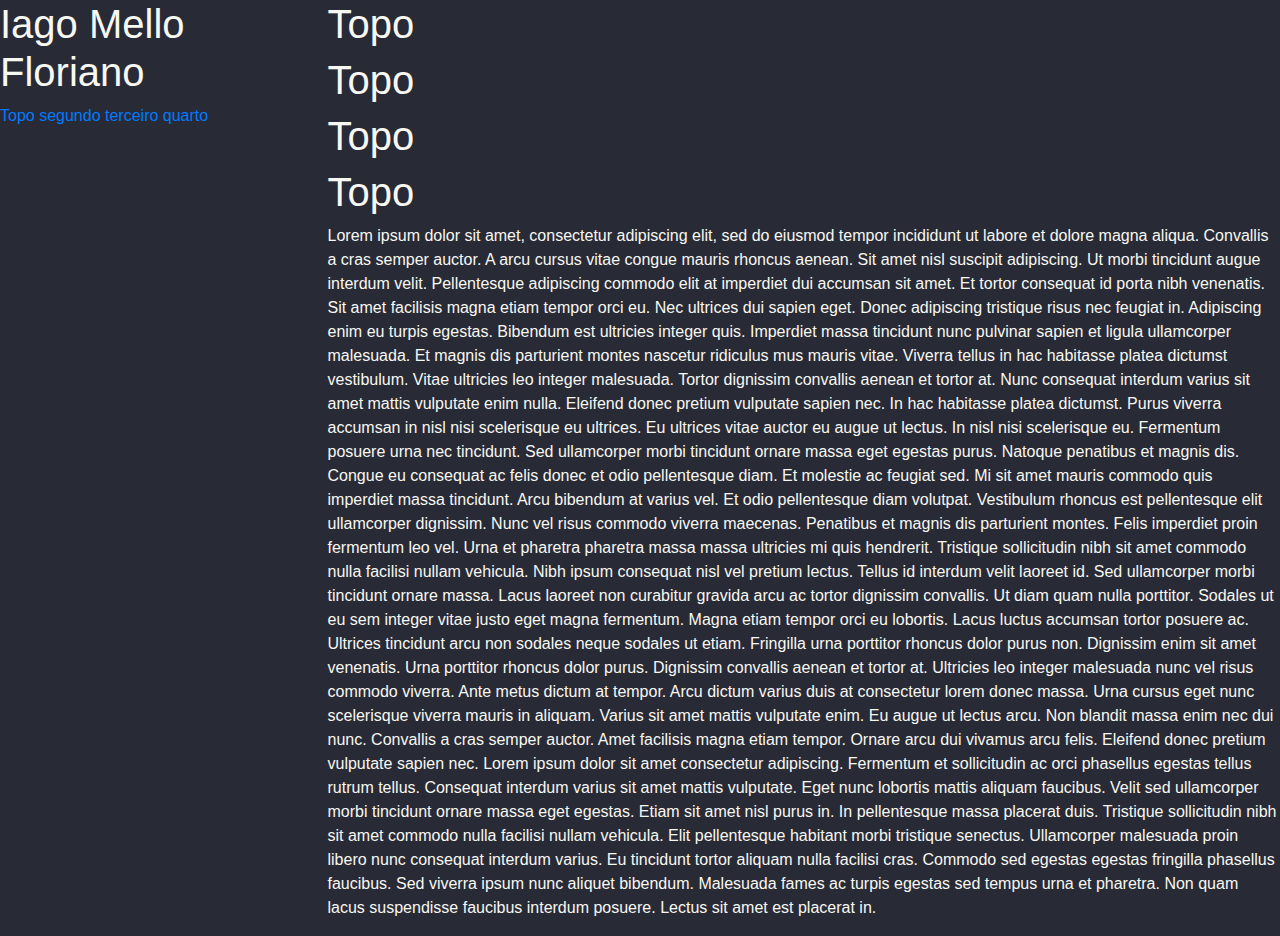
==== T1/index.html @ 941d4719 "Altera pasta" ====
<!DOCTYPE html>
<html>
  <head>
    <meta charset="utf-8">
    <link rel="stylesheet" href="https://maxcdn.bootstrapcdn.com/bootstrap/4.5.2/css/bootstrap.min.css">
    <link rel="stylesheet" href="./styles/style.css">
    <title>Minha página</title>
  </head>
  <body>
    <main class="row">
      <!--Coluna lateral-->
      <aside class="col-sm-3">
        <h1 class"text-center">Iago Mello Floriano</h1>
        <a href="#topo">Topo</a>
        <a href="#segundo">segundo</a>
        <a href="#terceiro">terceiro</a>
        <a href="#quarto">quarto</a>
      </aside>
      <!--Conteúdo principal-->
      <div class="col-sm-9">
        <h1 id="topo">Topo</h1>
        <h1 id="segundo">Topo</h1>
        <h1 id="terceiro">Topo</h1>
        <h1 id="quarto">Topo</h1>
        <p>Lorem ipsum dolor sit amet, consectetur adipiscing elit, sed do eiusmod tempor incididunt ut labore et dolore magna aliqua. Convallis a cras semper auctor. A arcu cursus vitae congue mauris rhoncus aenean. Sit amet nisl suscipit adipiscing. Ut morbi tincidunt augue interdum velit. Pellentesque adipiscing commodo elit at imperdiet dui accumsan sit amet. Et tortor consequat id porta nibh venenatis. Sit amet facilisis magna etiam tempor orci eu. Nec ultrices dui sapien eget. Donec adipiscing tristique risus nec feugiat in. Adipiscing enim eu turpis egestas. Bibendum est ultricies integer quis. Imperdiet massa tincidunt nunc pulvinar sapien et ligula ullamcorper malesuada. Et magnis dis parturient montes nascetur ridiculus mus mauris vitae. Viverra tellus in hac habitasse platea dictumst vestibulum. Vitae ultricies leo integer malesuada. Tortor dignissim convallis aenean et tortor at. Nunc consequat interdum varius sit amet mattis vulputate enim nulla. Eleifend donec pretium vulputate sapien nec. In hac habitasse platea dictumst. Purus viverra accumsan in nisl nisi scelerisque eu ultrices. Eu ultrices vitae auctor eu augue ut lectus. In nisl nisi scelerisque eu. Fermentum posuere urna nec tincidunt. Sed ullamcorper morbi tincidunt ornare massa eget egestas purus. Natoque penatibus et magnis dis. Congue eu consequat ac felis donec et odio pellentesque diam. Et molestie ac feugiat sed. Mi sit amet mauris commodo quis imperdiet massa tincidunt. Arcu bibendum at varius vel. Et odio pellentesque diam volutpat. Vestibulum rhoncus est pellentesque elit ullamcorper dignissim. Nunc vel risus commodo viverra maecenas. Penatibus et magnis dis parturient montes. Felis imperdiet proin fermentum leo vel. Urna et pharetra pharetra massa massa ultricies mi quis hendrerit. Tristique sollicitudin nibh sit amet commodo nulla facilisi nullam vehicula. Nibh ipsum consequat nisl vel pretium lectus. Tellus id interdum velit laoreet id. Sed ullamcorper morbi tincidunt ornare massa. Lacus laoreet non curabitur gravida arcu ac tortor dignissim convallis. Ut diam quam nulla porttitor. Sodales ut eu sem integer vitae justo eget magna fermentum. Magna etiam tempor orci eu lobortis. Lacus luctus accumsan tortor posuere ac. Ultrices tincidunt arcu non sodales neque sodales ut etiam. Fringilla urna porttitor rhoncus dolor purus non. Dignissim enim sit amet venenatis. Urna porttitor rhoncus dolor purus. Dignissim convallis aenean et tortor at. Ultricies leo integer malesuada nunc vel risus commodo viverra. Ante metus dictum at tempor. Arcu dictum varius duis at consectetur lorem donec massa. Urna cursus eget nunc scelerisque viverra mauris in aliquam. Varius sit amet mattis vulputate enim. Eu augue ut lectus arcu. Non blandit massa enim nec dui nunc. Convallis a cras semper auctor. Amet facilisis magna etiam tempor. Ornare arcu dui vivamus arcu felis. Eleifend donec pretium vulputate sapien nec. Lorem ipsum dolor sit amet consectetur adipiscing. Fermentum et sollicitudin ac orci phasellus egestas tellus rutrum tellus. Consequat interdum varius sit amet mattis vulputate. Eget nunc lobortis mattis aliquam faucibus. Velit sed ullamcorper morbi tincidunt ornare massa eget egestas. Etiam sit amet nisl purus in. In pellentesque massa placerat duis. Tristique sollicitudin nibh sit amet commodo nulla facilisi nullam vehicula. Elit pellentesque habitant morbi tristique senectus. Ullamcorper malesuada proin libero nunc consequat interdum varius. Eu tincidunt tortor aliquam nulla facilisi cras. Commodo sed egestas egestas fringilla phasellus faucibus. Sed viverra ipsum nunc aliquet bibendum. Malesuada fames ac turpis egestas sed tempus urna et pharetra. Non quam lacus suspendisse faucibus interdum posuere. Lectus sit amet est placerat in.</p>
      </div>
    </main>
  </body>
</html>
---- T1/styles/style.css ----
:root {
  --blue: #6272A4;
  --purple: #BD93F9;
  --pink: #FF79C6;
  --red: #FF5555;
  --orange: #FFB86C;
  --yellow: #F1FA8C;
  --green: #50FA7B;
  --cyan: #8BE9FD;
  --white: #F8F8F2;
  --gray: #44475A;
  --primary: #282A36;
  --secondary: #44475A;
  --success: #50FA7B;
  --info: #F1FA8C;
  --warning: #ffc107;
  --danger: #FF5555;
  --light: #F8F8F2;
  --dark: #282A36;
  --breakpoint-xs: 0;
  --breakpoint-sm: 576px;
  --breakpoint-md: 768px;
  --breakpoint-lg: 992px;
  --breakpoint-xl: 1200px;
  --font-family-sans-serif: -apple-system, BlinkMacSystemFont, "Segoe UI", Roboto, "Helvetica Neue", Arial, sans-serif, "Apple Color Emoji", "Segoe UI Emoji", "Segoe UI Symbol";
  --font-family-monospace: SFMono-Regular, Menlo, Monaco, Consolas, "Liberation Mono", "Courier New", monospace;
}

main {
  color: var(--light);
  background-color: var(--primary);
}
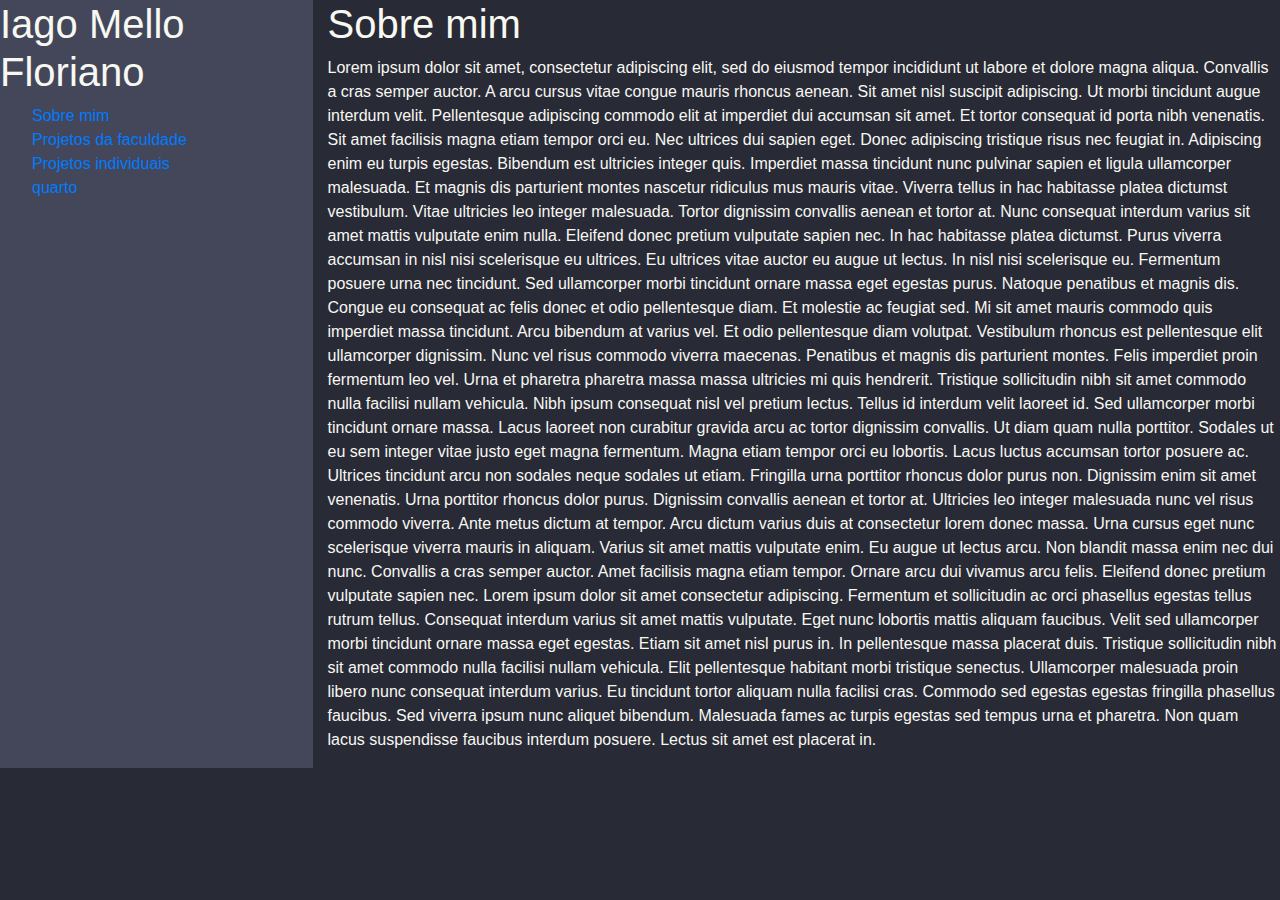
==== commit 7e9bea75: "Organiza melhor o código" ====
--- a/T1/index.html
+++ b/T1/index.html
@@ -7,21 +7,26 @@
     <title>Minha página</title>
   </head>
   <body>
-    <main class="row">
+    <main class="row flex-nowrap">
       <!--Coluna lateral-->
-      <aside class="col-sm-3">
+      <aside class="col-3">
         <h1 class"text-center">Iago Mello Floriano</h1>
-        <a href="#topo">Topo</a>
-        <a href="#segundo">segundo</a>
-        <a href="#terceiro">terceiro</a>
-        <a href="#quarto">quarto</a>
+        <nav class="row">
+          <a class="col-12 ident-1" href="#Sobre mim">Sobre mim</a>
+        </nav>
+        <nav class="row">
+          <a class="col-12 ident-1" href="./projUFPR.html">Projetos da faculdade</a>
+        </nav>
+        <nav class="row">
+          <a class="col-12 ident-1" href="./projIndi.html">Projetos individuais</a>
+        </nav>
+        <nav class="row">
+          <a class="col-12 ident-1" href="#quarto">quarto</a>
+        </nav>
       </aside>
       <!--Conteúdo principal-->
-      <div class="col-sm-9">
-        <h1 id="topo">Topo</h1>
-        <h1 id="segundo">Topo</h1>
-        <h1 id="terceiro">Topo</h1>
-        <h1 id="quarto">Topo</h1>
+      <div class="col-9">
+        <h1>Sobre mim</h1>
         <p>Lorem ipsum dolor sit amet, consectetur adipiscing elit, sed do eiusmod tempor incididunt ut labore et dolore magna aliqua. Convallis a cras semper auctor. A arcu cursus vitae congue mauris rhoncus aenean. Sit amet nisl suscipit adipiscing. Ut morbi tincidunt augue interdum velit. Pellentesque adipiscing commodo elit at imperdiet dui accumsan sit amet. Et tortor consequat id porta nibh venenatis. Sit amet facilisis magna etiam tempor orci eu. Nec ultrices dui sapien eget. Donec adipiscing tristique risus nec feugiat in. Adipiscing enim eu turpis egestas. Bibendum est ultricies integer quis. Imperdiet massa tincidunt nunc pulvinar sapien et ligula ullamcorper malesuada. Et magnis dis parturient montes nascetur ridiculus mus mauris vitae. Viverra tellus in hac habitasse platea dictumst vestibulum. Vitae ultricies leo integer malesuada. Tortor dignissim convallis aenean et tortor at. Nunc consequat interdum varius sit amet mattis vulputate enim nulla. Eleifend donec pretium vulputate sapien nec. In hac habitasse platea dictumst. Purus viverra accumsan in nisl nisi scelerisque eu ultrices. Eu ultrices vitae auctor eu augue ut lectus. In nisl nisi scelerisque eu. Fermentum posuere urna nec tincidunt. Sed ullamcorper morbi tincidunt ornare massa eget egestas purus. Natoque penatibus et magnis dis. Congue eu consequat ac felis donec et odio pellentesque diam. Et molestie ac feugiat sed. Mi sit amet mauris commodo quis imperdiet massa tincidunt. Arcu bibendum at varius vel. Et odio pellentesque diam volutpat. Vestibulum rhoncus est pellentesque elit ullamcorper dignissim. Nunc vel risus commodo viverra maecenas. Penatibus et magnis dis parturient montes. Felis imperdiet proin fermentum leo vel. Urna et pharetra pharetra massa massa ultricies mi quis hendrerit. Tristique sollicitudin nibh sit amet commodo nulla facilisi nullam vehicula. Nibh ipsum consequat nisl vel pretium lectus. Tellus id interdum velit laoreet id. Sed ullamcorper morbi tincidunt ornare massa. Lacus laoreet non curabitur gravida arcu ac tortor dignissim convallis. Ut diam quam nulla porttitor. Sodales ut eu sem integer vitae justo eget magna fermentum. Magna etiam tempor orci eu lobortis. Lacus luctus accumsan tortor posuere ac. Ultrices tincidunt arcu non sodales neque sodales ut etiam. Fringilla urna porttitor rhoncus dolor purus non. Dignissim enim sit amet venenatis. Urna porttitor rhoncus dolor purus. Dignissim convallis aenean et tortor at. Ultricies leo integer malesuada nunc vel risus commodo viverra. Ante metus dictum at tempor. Arcu dictum varius duis at consectetur lorem donec massa. Urna cursus eget nunc scelerisque viverra mauris in aliquam. Varius sit amet mattis vulputate enim. Eu augue ut lectus arcu. Non blandit massa enim nec dui nunc. Convallis a cras semper auctor. Amet facilisis magna etiam tempor. Ornare arcu dui vivamus arcu felis. Eleifend donec pretium vulputate sapien nec. Lorem ipsum dolor sit amet consectetur adipiscing. Fermentum et sollicitudin ac orci phasellus egestas tellus rutrum tellus. Consequat interdum varius sit amet mattis vulputate. Eget nunc lobortis mattis aliquam faucibus. Velit sed ullamcorper morbi tincidunt ornare massa eget egestas. Etiam sit amet nisl purus in. In pellentesque massa placerat duis. Tristique sollicitudin nibh sit amet commodo nulla facilisi nullam vehicula. Elit pellentesque habitant morbi tristique senectus. Ullamcorper malesuada proin libero nunc consequat interdum varius. Eu tincidunt tortor aliquam nulla facilisi cras. Commodo sed egestas egestas fringilla phasellus faucibus. Sed viverra ipsum nunc aliquet bibendum. Malesuada fames ac turpis egestas sed tempus urna et pharetra. Non quam lacus suspendisse faucibus interdum posuere. Lectus sit amet est placerat in.</p>
       </div>
     </main>
--- a/T1/styles/style.css
+++ b/T1/styles/style.css
@@ -26,7 +26,29 @@
   --font-family-monospace: SFMono-Regular, Menlo, Monaco, Consolas, "Liberation Mono", "Courier New", monospace;
 }
 
+body {
+  background-color: var(--primary);
+  height: 100%;
+}
+
 main {
   color: var(--light);
   background-color: var(--primary);
 }
+
+aside {
+  background-color: var(--secondary);
+  position: static;
+}
+
+.ident-1 {
+  margin-left: 2em;
+}
+
+.ident-2 {
+  margin-left: 4em;
+}
+
+.ident-3 {
+  margin-left: 6em;
+}
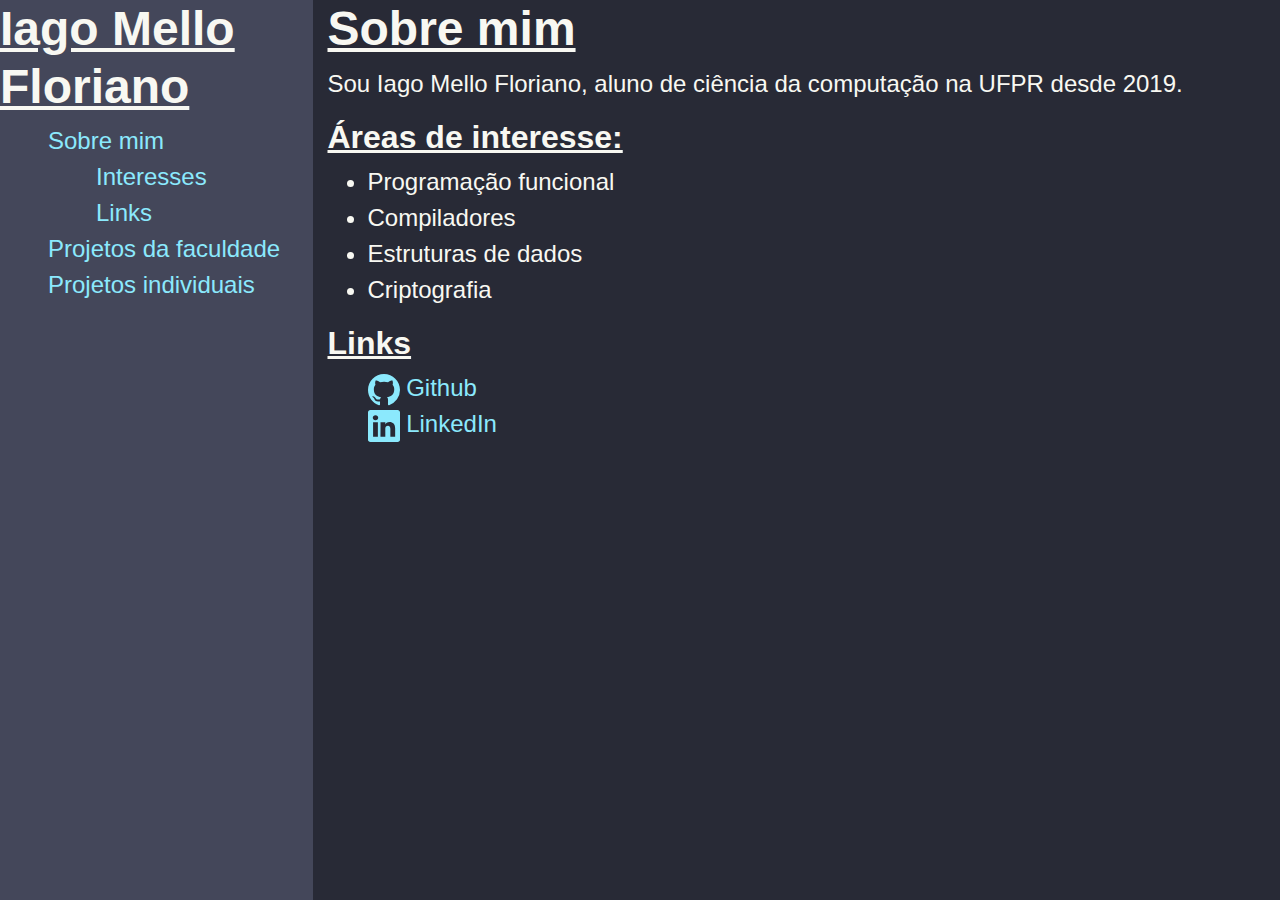
==== commit bd45f989: "Adiciona lista onde ficaram alguns links, links ainda dever ser adicionados" ====
--- a/T1/index.html
+++ b/T1/index.html
@@ -7,12 +7,14 @@
     <title>Minha página</title>
   </head>
   <body>
-    <main class="row flex-nowrap">
+    <main class="row flex-nowrap full-height">
       <!--Coluna lateral-->
-      <aside class="col-3">
+      <aside class="col-3 full-height">
         <h1 class"text-center">Iago Mello Floriano</h1>
         <nav class="row">
           <a class="col-12 ident-1" href="#Sobre mim">Sobre mim</a>
+          <a class="col-12 ident-2" href="#interesses">Interesses</a>
+          <a class="col-12 ident-2" href="#links">Links</a>
         </nav>
         <nav class="row">
           <a class="col-12 ident-1" href="./projUFPR.html">Projetos da faculdade</a>
@@ -20,14 +22,38 @@
         <nav class="row">
           <a class="col-12 ident-1" href="./projIndi.html">Projetos individuais</a>
         </nav>
-        <nav class="row">
-          <a class="col-12 ident-1" href="#quarto">quarto</a>
-        </nav>
       </aside>
       <!--Conteúdo principal-->
-      <div class="col-9">
+      <div class="col-9 full-height">
         <h1>Sobre mim</h1>
-        <p>Lorem ipsum dolor sit amet, consectetur adipiscing elit, sed do eiusmod tempor incididunt ut labore et dolore magna aliqua. Convallis a cras semper auctor. A arcu cursus vitae congue mauris rhoncus aenean. Sit amet nisl suscipit adipiscing. Ut morbi tincidunt augue interdum velit. Pellentesque adipiscing commodo elit at imperdiet dui accumsan sit amet. Et tortor consequat id porta nibh venenatis. Sit amet facilisis magna etiam tempor orci eu. Nec ultrices dui sapien eget. Donec adipiscing tristique risus nec feugiat in. Adipiscing enim eu turpis egestas. Bibendum est ultricies integer quis. Imperdiet massa tincidunt nunc pulvinar sapien et ligula ullamcorper malesuada. Et magnis dis parturient montes nascetur ridiculus mus mauris vitae. Viverra tellus in hac habitasse platea dictumst vestibulum. Vitae ultricies leo integer malesuada. Tortor dignissim convallis aenean et tortor at. Nunc consequat interdum varius sit amet mattis vulputate enim nulla. Eleifend donec pretium vulputate sapien nec. In hac habitasse platea dictumst. Purus viverra accumsan in nisl nisi scelerisque eu ultrices. Eu ultrices vitae auctor eu augue ut lectus. In nisl nisi scelerisque eu. Fermentum posuere urna nec tincidunt. Sed ullamcorper morbi tincidunt ornare massa eget egestas purus. Natoque penatibus et magnis dis. Congue eu consequat ac felis donec et odio pellentesque diam. Et molestie ac feugiat sed. Mi sit amet mauris commodo quis imperdiet massa tincidunt. Arcu bibendum at varius vel. Et odio pellentesque diam volutpat. Vestibulum rhoncus est pellentesque elit ullamcorper dignissim. Nunc vel risus commodo viverra maecenas. Penatibus et magnis dis parturient montes. Felis imperdiet proin fermentum leo vel. Urna et pharetra pharetra massa massa ultricies mi quis hendrerit. Tristique sollicitudin nibh sit amet commodo nulla facilisi nullam vehicula. Nibh ipsum consequat nisl vel pretium lectus. Tellus id interdum velit laoreet id. Sed ullamcorper morbi tincidunt ornare massa. Lacus laoreet non curabitur gravida arcu ac tortor dignissim convallis. Ut diam quam nulla porttitor. Sodales ut eu sem integer vitae justo eget magna fermentum. Magna etiam tempor orci eu lobortis. Lacus luctus accumsan tortor posuere ac. Ultrices tincidunt arcu non sodales neque sodales ut etiam. Fringilla urna porttitor rhoncus dolor purus non. Dignissim enim sit amet venenatis. Urna porttitor rhoncus dolor purus. Dignissim convallis aenean et tortor at. Ultricies leo integer malesuada nunc vel risus commodo viverra. Ante metus dictum at tempor. Arcu dictum varius duis at consectetur lorem donec massa. Urna cursus eget nunc scelerisque viverra mauris in aliquam. Varius sit amet mattis vulputate enim. Eu augue ut lectus arcu. Non blandit massa enim nec dui nunc. Convallis a cras semper auctor. Amet facilisis magna etiam tempor. Ornare arcu dui vivamus arcu felis. Eleifend donec pretium vulputate sapien nec. Lorem ipsum dolor sit amet consectetur adipiscing. Fermentum et sollicitudin ac orci phasellus egestas tellus rutrum tellus. Consequat interdum varius sit amet mattis vulputate. Eget nunc lobortis mattis aliquam faucibus. Velit sed ullamcorper morbi tincidunt ornare massa eget egestas. Etiam sit amet nisl purus in. In pellentesque massa placerat duis. Tristique sollicitudin nibh sit amet commodo nulla facilisi nullam vehicula. Elit pellentesque habitant morbi tristique senectus. Ullamcorper malesuada proin libero nunc consequat interdum varius. Eu tincidunt tortor aliquam nulla facilisi cras. Commodo sed egestas egestas fringilla phasellus faucibus. Sed viverra ipsum nunc aliquet bibendum. Malesuada fames ac turpis egestas sed tempus urna et pharetra. Non quam lacus suspendisse faucibus interdum posuere. Lectus sit amet est placerat in.</p>
+        <p>Sou Iago Mello Floriano, aluno de ciência da computação na UFPR desde 2019.</p>
+        <h5 id="interesses">Áreas de interesse:</h5>
+        <ul>
+          <li>Programação funcional</li>
+          <li>Compiladores</li>
+          <li>Estruturas de dados</li>
+          <li>Criptografia</li>
+        </ul>
+
+        <h5 id="links">Links</h5>
+        <ul class="link-list">
+          <li>
+            <a class="icons" href="https://github.com/IagoFloriano">
+              <svg xmlns="http://www.w3.org/2000/svg" width="32" height="32" fill="currentColor" class="bi bi-github" viewBox="0 0 16 16">
+                <path d="M8 0C3.58 0 0 3.58 0 8c0 3.54 2.29 6.53 5.47 7.59.4.07.55-.17.55-.38 0-.19-.01-.82-.01-1.49-2.01.37-2.53-.49-2.69-.94-.09-.23-.48-.94-.82-1.13-.28-.15-.68-.52-.01-.53.63-.01 1.08.58 1.23.82.72 1.21 1.87.87 2.33.66.07-.52.28-.87.51-1.07-1.78-.2-3.64-.89-3.64-3.95 0-.87.31-1.59.82-2.15-.08-.2-.36-1.02.08-2.12 0 0 .67-.21 2.2.82.64-.18 1.32-.27 2-.27s1.36.09 2 .27c1.53-1.04 2.2-.82 2.2-.82.44 1.1.16 1.92.08 2.12.51.56.82 1.27.82 2.15 0 3.07-1.87 3.75-3.65 3.95.29.25.54.73.54 1.48 0 1.07-.01 1.93-.01 2.2 0 .21.15.46.55.38A8.01 8.01 0 0 0 16 8c0-4.42-3.58-8-8-8"/>
+              </svg>
+              Github
+            </a>
+          </li>
+          <li>
+            <a class="icons" href="https://www.linkedin.com/in/iago-mello-floriano-b242a11b5/">
+              <svg xmlns="http://www.w3.org/2000/svg" width="32" height="32" fill="currentColor" class="bi bi-linkedin" viewBox="0 0 16 16">
+                <path d="M0 1.146C0 .513.526 0 1.175 0h13.65C15.474 0 16 .513 16 1.146v13.708c0 .633-.526 1.146-1.175 1.146H1.175C.526 16 0 15.487 0 14.854zm4.943 12.248V6.169H2.542v7.225zm-1.2-8.212c.837 0 1.358-.554 1.358-1.248-.015-.709-.52-1.248-1.342-1.248S2.4 3.226 2.4 3.934c0 .694.521 1.248 1.327 1.248zm4.908 8.212V9.359c0-.216.016-.432.08-.586.173-.431.568-.878 1.232-.878.869 0 1.216.662 1.216 1.634v3.865h2.401V9.25c0-2.22-1.184-3.252-2.764-3.252-1.274 0-1.845.7-2.165 1.193v.025h-.016l.016-.025V6.169h-2.4c.03.678 0 7.225 0 7.225z"/>
+              </svg>
+              LinkedIn
+            </a>
+          </li>
+        </ul>
       </div>
     </main>
   </body>
--- a/T1/styles/style.css
+++ b/T1/styles/style.css
@@ -28,17 +28,64 @@
 
 body {
   background-color: var(--primary);
-  height: 100%;
+  height: 100vh;
+  font-size: 24px;
 }
 
 main {
   color: var(--light);
   background-color: var(--primary);
+  height: 100%;
 }
 
 aside {
   background-color: var(--secondary);
   position: static;
+}
+
+a {
+  color: var(--light);
+}
+
+a:link, a:visited {
+  color: var(--cyan);
+}
+
+a:hover {
+  color: var(--purple);
+}
+
+a:active {
+  color: var(--blue);
+}
+
+h1 {
+  font-size: 48px;
+}
+
+h2 {
+  font-size: 44px;
+}
+
+h3 {
+  font-size: 40px;
+}
+
+h4 {
+  font-size: 36px;
+}
+
+h5 {
+  font-size: 32px;
+}
+
+h6 {
+  font-size: 28px;
+}
+
+h1, h2, h3, h4, h5, h6 {
+  font-weight: bold;
+  text-decoration: underline;
 }
 
 .ident-1 {
@@ -52,3 +99,11 @@
 .ident-3 {
   margin-left: 6em;
 }
+
+.link-list {
+  list-style-type: none;
+}
+
+.full-height {
+  max-height: 100%;
+}
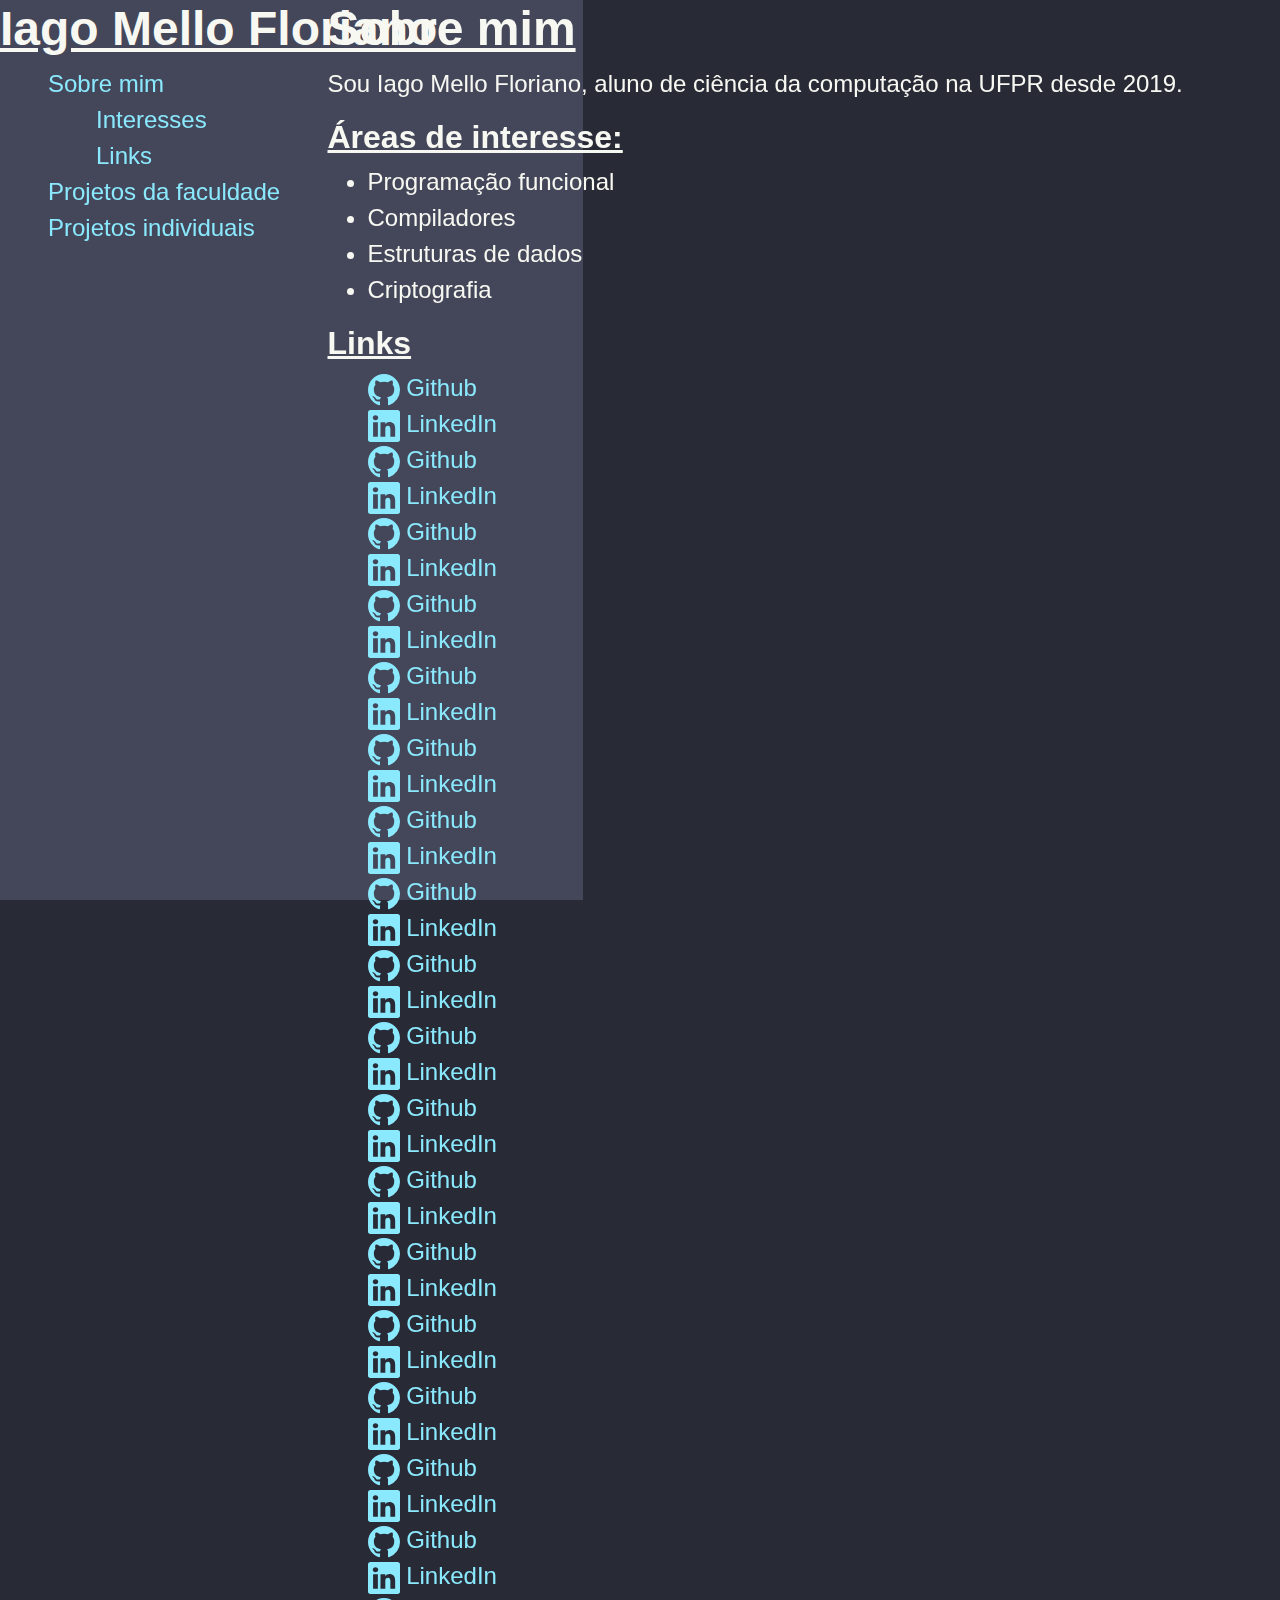
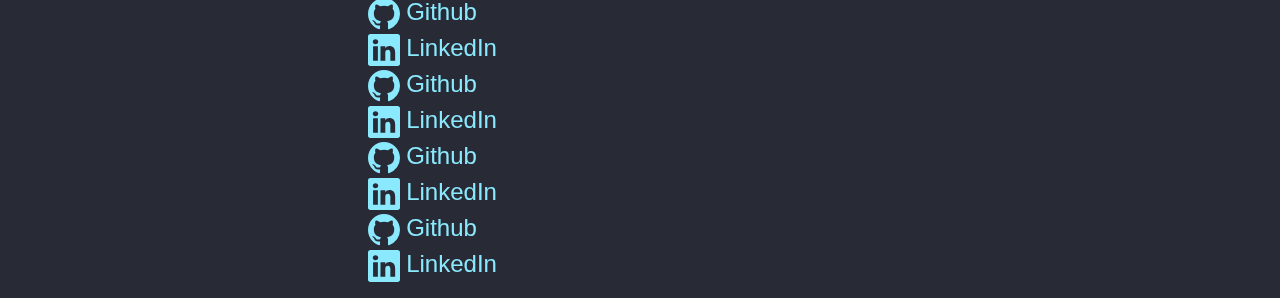
==== commit 7b2e3635: "Alguma coisa errada com a barra lateral, mas agora segue" ====
--- a/T1/index.html
+++ b/T1/index.html
@@ -7,24 +7,26 @@
     <title>Minha página</title>
   </head>
   <body>
-    <main class="row flex-nowrap full-height">
+    <main class="row flex-nowrap">
       <!--Coluna lateral-->
-      <aside class="col-3 full-height">
-        <h1 class"text-center">Iago Mello Floriano</h1>
-        <nav class="row">
-          <a class="col-12 ident-1" href="#Sobre mim">Sobre mim</a>
-          <a class="col-12 ident-2" href="#interesses">Interesses</a>
-          <a class="col-12 ident-2" href="#links">Links</a>
-        </nav>
-        <nav class="row">
-          <a class="col-12 ident-1" href="./projUFPR.html">Projetos da faculdade</a>
-        </nav>
-        <nav class="row">
-          <a class="col-12 ident-1" href="./projIndi.html">Projetos individuais</a>
-        </nav>
+      <aside class="col-3">
+        <aside class="navigation">
+          <h1 class"text-center">Iago Mello Floriano</h1>
+          <nav class="row">
+            <a class="col-12 ident-1" href="#Sobre mim">Sobre mim</a>
+            <a class="col-12 ident-2" href="#interesses">Interesses</a>
+            <a class="col-12 ident-2" href="#links">Links</a>
+          </nav>
+          <nav class="row">
+            <a class="col-12 ident-1" href="./projUFPR.html">Projetos da faculdade</a>
+          </nav>
+          <nav class="row">
+            <a class="col-12 ident-1" href="./projIndi.html">Projetos individuais</a>
+          </nav>
+        </aside>
       </aside>
       <!--Conteúdo principal-->
-      <div class="col-9 full-height">
+      <div class="col-9">
         <h1>Sobre mim</h1>
         <p>Sou Iago Mello Floriano, aluno de ciência da computação na UFPR desde 2019.</p>
         <h5 id="interesses">Áreas de interesse:</h5>
@@ -53,6 +55,326 @@
               LinkedIn
             </a>
           </li>
+          <li>
+            <a class="icons" href="https://github.com/IagoFloriano">
+              <svg xmlns="http://www.w3.org/2000/svg" width="32" height="32" fill="currentColor" class="bi bi-github" viewBox="0 0 16 16">
+                <path d="M8 0C3.58 0 0 3.58 0 8c0 3.54 2.29 6.53 5.47 7.59.4.07.55-.17.55-.38 0-.19-.01-.82-.01-1.49-2.01.37-2.53-.49-2.69-.94-.09-.23-.48-.94-.82-1.13-.28-.15-.68-.52-.01-.53.63-.01 1.08.58 1.23.82.72 1.21 1.87.87 2.33.66.07-.52.28-.87.51-1.07-1.78-.2-3.64-.89-3.64-3.95 0-.87.31-1.59.82-2.15-.08-.2-.36-1.02.08-2.12 0 0 .67-.21 2.2.82.64-.18 1.32-.27 2-.27s1.36.09 2 .27c1.53-1.04 2.2-.82 2.2-.82.44 1.1.16 1.92.08 2.12.51.56.82 1.27.82 2.15 0 3.07-1.87 3.75-3.65 3.95.29.25.54.73.54 1.48 0 1.07-.01 1.93-.01 2.2 0 .21.15.46.55.38A8.01 8.01 0 0 0 16 8c0-4.42-3.58-8-8-8"/>
+              </svg>
+              Github
+            </a>
+          </li>
+          <li>
+            <a class="icons" href="https://www.linkedin.com/in/iago-mello-floriano-b242a11b5/">
+              <svg xmlns="http://www.w3.org/2000/svg" width="32" height="32" fill="currentColor" class="bi bi-linkedin" viewBox="0 0 16 16">
+                <path d="M0 1.146C0 .513.526 0 1.175 0h13.65C15.474 0 16 .513 16 1.146v13.708c0 .633-.526 1.146-1.175 1.146H1.175C.526 16 0 15.487 0 14.854zm4.943 12.248V6.169H2.542v7.225zm-1.2-8.212c.837 0 1.358-.554 1.358-1.248-.015-.709-.52-1.248-1.342-1.248S2.4 3.226 2.4 3.934c0 .694.521 1.248 1.327 1.248zm4.908 8.212V9.359c0-.216.016-.432.08-.586.173-.431.568-.878 1.232-.878.869 0 1.216.662 1.216 1.634v3.865h2.401V9.25c0-2.22-1.184-3.252-2.764-3.252-1.274 0-1.845.7-2.165 1.193v.025h-.016l.016-.025V6.169h-2.4c.03.678 0 7.225 0 7.225z"/>
+              </svg>
+              LinkedIn
+            </a>
+          </li>
+          <li>
+            <a class="icons" href="https://github.com/IagoFloriano">
+              <svg xmlns="http://www.w3.org/2000/svg" width="32" height="32" fill="currentColor" class="bi bi-github" viewBox="0 0 16 16">
+                <path d="M8 0C3.58 0 0 3.58 0 8c0 3.54 2.29 6.53 5.47 7.59.4.07.55-.17.55-.38 0-.19-.01-.82-.01-1.49-2.01.37-2.53-.49-2.69-.94-.09-.23-.48-.94-.82-1.13-.28-.15-.68-.52-.01-.53.63-.01 1.08.58 1.23.82.72 1.21 1.87.87 2.33.66.07-.52.28-.87.51-1.07-1.78-.2-3.64-.89-3.64-3.95 0-.87.31-1.59.82-2.15-.08-.2-.36-1.02.08-2.12 0 0 .67-.21 2.2.82.64-.18 1.32-.27 2-.27s1.36.09 2 .27c1.53-1.04 2.2-.82 2.2-.82.44 1.1.16 1.92.08 2.12.51.56.82 1.27.82 2.15 0 3.07-1.87 3.75-3.65 3.95.29.25.54.73.54 1.48 0 1.07-.01 1.93-.01 2.2 0 .21.15.46.55.38A8.01 8.01 0 0 0 16 8c0-4.42-3.58-8-8-8"/>
+              </svg>
+              Github
+            </a>
+          </li>
+          <li>
+            <a class="icons" href="https://www.linkedin.com/in/iago-mello-floriano-b242a11b5/">
+              <svg xmlns="http://www.w3.org/2000/svg" width="32" height="32" fill="currentColor" class="bi bi-linkedin" viewBox="0 0 16 16">
+                <path d="M0 1.146C0 .513.526 0 1.175 0h13.65C15.474 0 16 .513 16 1.146v13.708c0 .633-.526 1.146-1.175 1.146H1.175C.526 16 0 15.487 0 14.854zm4.943 12.248V6.169H2.542v7.225zm-1.2-8.212c.837 0 1.358-.554 1.358-1.248-.015-.709-.52-1.248-1.342-1.248S2.4 3.226 2.4 3.934c0 .694.521 1.248 1.327 1.248zm4.908 8.212V9.359c0-.216.016-.432.08-.586.173-.431.568-.878 1.232-.878.869 0 1.216.662 1.216 1.634v3.865h2.401V9.25c0-2.22-1.184-3.252-2.764-3.252-1.274 0-1.845.7-2.165 1.193v.025h-.016l.016-.025V6.169h-2.4c.03.678 0 7.225 0 7.225z"/>
+              </svg>
+              LinkedIn
+            </a>
+          </li>
+          <li>
+            <a class="icons" href="https://github.com/IagoFloriano">
+              <svg xmlns="http://www.w3.org/2000/svg" width="32" height="32" fill="currentColor" class="bi bi-github" viewBox="0 0 16 16">
+                <path d="M8 0C3.58 0 0 3.58 0 8c0 3.54 2.29 6.53 5.47 7.59.4.07.55-.17.55-.38 0-.19-.01-.82-.01-1.49-2.01.37-2.53-.49-2.69-.94-.09-.23-.48-.94-.82-1.13-.28-.15-.68-.52-.01-.53.63-.01 1.08.58 1.23.82.72 1.21 1.87.87 2.33.66.07-.52.28-.87.51-1.07-1.78-.2-3.64-.89-3.64-3.95 0-.87.31-1.59.82-2.15-.08-.2-.36-1.02.08-2.12 0 0 .67-.21 2.2.82.64-.18 1.32-.27 2-.27s1.36.09 2 .27c1.53-1.04 2.2-.82 2.2-.82.44 1.1.16 1.92.08 2.12.51.56.82 1.27.82 2.15 0 3.07-1.87 3.75-3.65 3.95.29.25.54.73.54 1.48 0 1.07-.01 1.93-.01 2.2 0 .21.15.46.55.38A8.01 8.01 0 0 0 16 8c0-4.42-3.58-8-8-8"/>
+              </svg>
+              Github
+            </a>
+          </li>
+          <li>
+            <a class="icons" href="https://www.linkedin.com/in/iago-mello-floriano-b242a11b5/">
+              <svg xmlns="http://www.w3.org/2000/svg" width="32" height="32" fill="currentColor" class="bi bi-linkedin" viewBox="0 0 16 16">
+                <path d="M0 1.146C0 .513.526 0 1.175 0h13.65C15.474 0 16 .513 16 1.146v13.708c0 .633-.526 1.146-1.175 1.146H1.175C.526 16 0 15.487 0 14.854zm4.943 12.248V6.169H2.542v7.225zm-1.2-8.212c.837 0 1.358-.554 1.358-1.248-.015-.709-.52-1.248-1.342-1.248S2.4 3.226 2.4 3.934c0 .694.521 1.248 1.327 1.248zm4.908 8.212V9.359c0-.216.016-.432.08-.586.173-.431.568-.878 1.232-.878.869 0 1.216.662 1.216 1.634v3.865h2.401V9.25c0-2.22-1.184-3.252-2.764-3.252-1.274 0-1.845.7-2.165 1.193v.025h-.016l.016-.025V6.169h-2.4c.03.678 0 7.225 0 7.225z"/>
+              </svg>
+              LinkedIn
+            </a>
+          </li>
+          <li>
+            <a class="icons" href="https://github.com/IagoFloriano">
+              <svg xmlns="http://www.w3.org/2000/svg" width="32" height="32" fill="currentColor" class="bi bi-github" viewBox="0 0 16 16">
+                <path d="M8 0C3.58 0 0 3.58 0 8c0 3.54 2.29 6.53 5.47 7.59.4.07.55-.17.55-.38 0-.19-.01-.82-.01-1.49-2.01.37-2.53-.49-2.69-.94-.09-.23-.48-.94-.82-1.13-.28-.15-.68-.52-.01-.53.63-.01 1.08.58 1.23.82.72 1.21 1.87.87 2.33.66.07-.52.28-.87.51-1.07-1.78-.2-3.64-.89-3.64-3.95 0-.87.31-1.59.82-2.15-.08-.2-.36-1.02.08-2.12 0 0 .67-.21 2.2.82.64-.18 1.32-.27 2-.27s1.36.09 2 .27c1.53-1.04 2.2-.82 2.2-.82.44 1.1.16 1.92.08 2.12.51.56.82 1.27.82 2.15 0 3.07-1.87 3.75-3.65 3.95.29.25.54.73.54 1.48 0 1.07-.01 1.93-.01 2.2 0 .21.15.46.55.38A8.01 8.01 0 0 0 16 8c0-4.42-3.58-8-8-8"/>
+              </svg>
+              Github
+            </a>
+          </li>
+          <li>
+            <a class="icons" href="https://www.linkedin.com/in/iago-mello-floriano-b242a11b5/">
+              <svg xmlns="http://www.w3.org/2000/svg" width="32" height="32" fill="currentColor" class="bi bi-linkedin" viewBox="0 0 16 16">
+                <path d="M0 1.146C0 .513.526 0 1.175 0h13.65C15.474 0 16 .513 16 1.146v13.708c0 .633-.526 1.146-1.175 1.146H1.175C.526 16 0 15.487 0 14.854zm4.943 12.248V6.169H2.542v7.225zm-1.2-8.212c.837 0 1.358-.554 1.358-1.248-.015-.709-.52-1.248-1.342-1.248S2.4 3.226 2.4 3.934c0 .694.521 1.248 1.327 1.248zm4.908 8.212V9.359c0-.216.016-.432.08-.586.173-.431.568-.878 1.232-.878.869 0 1.216.662 1.216 1.634v3.865h2.401V9.25c0-2.22-1.184-3.252-2.764-3.252-1.274 0-1.845.7-2.165 1.193v.025h-.016l.016-.025V6.169h-2.4c.03.678 0 7.225 0 7.225z"/>
+              </svg>
+              LinkedIn
+            </a>
+          </li>
+          <li>
+            <a class="icons" href="https://github.com/IagoFloriano">
+              <svg xmlns="http://www.w3.org/2000/svg" width="32" height="32" fill="currentColor" class="bi bi-github" viewBox="0 0 16 16">
+                <path d="M8 0C3.58 0 0 3.58 0 8c0 3.54 2.29 6.53 5.47 7.59.4.07.55-.17.55-.38 0-.19-.01-.82-.01-1.49-2.01.37-2.53-.49-2.69-.94-.09-.23-.48-.94-.82-1.13-.28-.15-.68-.52-.01-.53.63-.01 1.08.58 1.23.82.72 1.21 1.87.87 2.33.66.07-.52.28-.87.51-1.07-1.78-.2-3.64-.89-3.64-3.95 0-.87.31-1.59.82-2.15-.08-.2-.36-1.02.08-2.12 0 0 .67-.21 2.2.82.64-.18 1.32-.27 2-.27s1.36.09 2 .27c1.53-1.04 2.2-.82 2.2-.82.44 1.1.16 1.92.08 2.12.51.56.82 1.27.82 2.15 0 3.07-1.87 3.75-3.65 3.95.29.25.54.73.54 1.48 0 1.07-.01 1.93-.01 2.2 0 .21.15.46.55.38A8.01 8.01 0 0 0 16 8c0-4.42-3.58-8-8-8"/>
+              </svg>
+              Github
+            </a>
+          </li>
+          <li>
+            <a class="icons" href="https://www.linkedin.com/in/iago-mello-floriano-b242a11b5/">
+              <svg xmlns="http://www.w3.org/2000/svg" width="32" height="32" fill="currentColor" class="bi bi-linkedin" viewBox="0 0 16 16">
+                <path d="M0 1.146C0 .513.526 0 1.175 0h13.65C15.474 0 16 .513 16 1.146v13.708c0 .633-.526 1.146-1.175 1.146H1.175C.526 16 0 15.487 0 14.854zm4.943 12.248V6.169H2.542v7.225zm-1.2-8.212c.837 0 1.358-.554 1.358-1.248-.015-.709-.52-1.248-1.342-1.248S2.4 3.226 2.4 3.934c0 .694.521 1.248 1.327 1.248zm4.908 8.212V9.359c0-.216.016-.432.08-.586.173-.431.568-.878 1.232-.878.869 0 1.216.662 1.216 1.634v3.865h2.401V9.25c0-2.22-1.184-3.252-2.764-3.252-1.274 0-1.845.7-2.165 1.193v.025h-.016l.016-.025V6.169h-2.4c.03.678 0 7.225 0 7.225z"/>
+              </svg>
+              LinkedIn
+            </a>
+          </li>
+          <li>
+            <a class="icons" href="https://github.com/IagoFloriano">
+              <svg xmlns="http://www.w3.org/2000/svg" width="32" height="32" fill="currentColor" class="bi bi-github" viewBox="0 0 16 16">
+                <path d="M8 0C3.58 0 0 3.58 0 8c0 3.54 2.29 6.53 5.47 7.59.4.07.55-.17.55-.38 0-.19-.01-.82-.01-1.49-2.01.37-2.53-.49-2.69-.94-.09-.23-.48-.94-.82-1.13-.28-.15-.68-.52-.01-.53.63-.01 1.08.58 1.23.82.72 1.21 1.87.87 2.33.66.07-.52.28-.87.51-1.07-1.78-.2-3.64-.89-3.64-3.95 0-.87.31-1.59.82-2.15-.08-.2-.36-1.02.08-2.12 0 0 .67-.21 2.2.82.64-.18 1.32-.27 2-.27s1.36.09 2 .27c1.53-1.04 2.2-.82 2.2-.82.44 1.1.16 1.92.08 2.12.51.56.82 1.27.82 2.15 0 3.07-1.87 3.75-3.65 3.95.29.25.54.73.54 1.48 0 1.07-.01 1.93-.01 2.2 0 .21.15.46.55.38A8.01 8.01 0 0 0 16 8c0-4.42-3.58-8-8-8"/>
+              </svg>
+              Github
+            </a>
+          </li>
+          <li>
+            <a class="icons" href="https://www.linkedin.com/in/iago-mello-floriano-b242a11b5/">
+              <svg xmlns="http://www.w3.org/2000/svg" width="32" height="32" fill="currentColor" class="bi bi-linkedin" viewBox="0 0 16 16">
+                <path d="M0 1.146C0 .513.526 0 1.175 0h13.65C15.474 0 16 .513 16 1.146v13.708c0 .633-.526 1.146-1.175 1.146H1.175C.526 16 0 15.487 0 14.854zm4.943 12.248V6.169H2.542v7.225zm-1.2-8.212c.837 0 1.358-.554 1.358-1.248-.015-.709-.52-1.248-1.342-1.248S2.4 3.226 2.4 3.934c0 .694.521 1.248 1.327 1.248zm4.908 8.212V9.359c0-.216.016-.432.08-.586.173-.431.568-.878 1.232-.878.869 0 1.216.662 1.216 1.634v3.865h2.401V9.25c0-2.22-1.184-3.252-2.764-3.252-1.274 0-1.845.7-2.165 1.193v.025h-.016l.016-.025V6.169h-2.4c.03.678 0 7.225 0 7.225z"/>
+              </svg>
+              LinkedIn
+            </a>
+          </li>
+          <li>
+            <a class="icons" href="https://github.com/IagoFloriano">
+              <svg xmlns="http://www.w3.org/2000/svg" width="32" height="32" fill="currentColor" class="bi bi-github" viewBox="0 0 16 16">
+                <path d="M8 0C3.58 0 0 3.58 0 8c0 3.54 2.29 6.53 5.47 7.59.4.07.55-.17.55-.38 0-.19-.01-.82-.01-1.49-2.01.37-2.53-.49-2.69-.94-.09-.23-.48-.94-.82-1.13-.28-.15-.68-.52-.01-.53.63-.01 1.08.58 1.23.82.72 1.21 1.87.87 2.33.66.07-.52.28-.87.51-1.07-1.78-.2-3.64-.89-3.64-3.95 0-.87.31-1.59.82-2.15-.08-.2-.36-1.02.08-2.12 0 0 .67-.21 2.2.82.64-.18 1.32-.27 2-.27s1.36.09 2 .27c1.53-1.04 2.2-.82 2.2-.82.44 1.1.16 1.92.08 2.12.51.56.82 1.27.82 2.15 0 3.07-1.87 3.75-3.65 3.95.29.25.54.73.54 1.48 0 1.07-.01 1.93-.01 2.2 0 .21.15.46.55.38A8.01 8.01 0 0 0 16 8c0-4.42-3.58-8-8-8"/>
+              </svg>
+              Github
+            </a>
+          </li>
+          <li>
+            <a class="icons" href="https://www.linkedin.com/in/iago-mello-floriano-b242a11b5/">
+              <svg xmlns="http://www.w3.org/2000/svg" width="32" height="32" fill="currentColor" class="bi bi-linkedin" viewBox="0 0 16 16">
+                <path d="M0 1.146C0 .513.526 0 1.175 0h13.65C15.474 0 16 .513 16 1.146v13.708c0 .633-.526 1.146-1.175 1.146H1.175C.526 16 0 15.487 0 14.854zm4.943 12.248V6.169H2.542v7.225zm-1.2-8.212c.837 0 1.358-.554 1.358-1.248-.015-.709-.52-1.248-1.342-1.248S2.4 3.226 2.4 3.934c0 .694.521 1.248 1.327 1.248zm4.908 8.212V9.359c0-.216.016-.432.08-.586.173-.431.568-.878 1.232-.878.869 0 1.216.662 1.216 1.634v3.865h2.401V9.25c0-2.22-1.184-3.252-2.764-3.252-1.274 0-1.845.7-2.165 1.193v.025h-.016l.016-.025V6.169h-2.4c.03.678 0 7.225 0 7.225z"/>
+              </svg>
+              LinkedIn
+            </a>
+          </li>
+          <li>
+            <a class="icons" href="https://github.com/IagoFloriano">
+              <svg xmlns="http://www.w3.org/2000/svg" width="32" height="32" fill="currentColor" class="bi bi-github" viewBox="0 0 16 16">
+                <path d="M8 0C3.58 0 0 3.58 0 8c0 3.54 2.29 6.53 5.47 7.59.4.07.55-.17.55-.38 0-.19-.01-.82-.01-1.49-2.01.37-2.53-.49-2.69-.94-.09-.23-.48-.94-.82-1.13-.28-.15-.68-.52-.01-.53.63-.01 1.08.58 1.23.82.72 1.21 1.87.87 2.33.66.07-.52.28-.87.51-1.07-1.78-.2-3.64-.89-3.64-3.95 0-.87.31-1.59.82-2.15-.08-.2-.36-1.02.08-2.12 0 0 .67-.21 2.2.82.64-.18 1.32-.27 2-.27s1.36.09 2 .27c1.53-1.04 2.2-.82 2.2-.82.44 1.1.16 1.92.08 2.12.51.56.82 1.27.82 2.15 0 3.07-1.87 3.75-3.65 3.95.29.25.54.73.54 1.48 0 1.07-.01 1.93-.01 2.2 0 .21.15.46.55.38A8.01 8.01 0 0 0 16 8c0-4.42-3.58-8-8-8"/>
+              </svg>
+              Github
+            </a>
+          </li>
+          <li>
+            <a class="icons" href="https://www.linkedin.com/in/iago-mello-floriano-b242a11b5/">
+              <svg xmlns="http://www.w3.org/2000/svg" width="32" height="32" fill="currentColor" class="bi bi-linkedin" viewBox="0 0 16 16">
+                <path d="M0 1.146C0 .513.526 0 1.175 0h13.65C15.474 0 16 .513 16 1.146v13.708c0 .633-.526 1.146-1.175 1.146H1.175C.526 16 0 15.487 0 14.854zm4.943 12.248V6.169H2.542v7.225zm-1.2-8.212c.837 0 1.358-.554 1.358-1.248-.015-.709-.52-1.248-1.342-1.248S2.4 3.226 2.4 3.934c0 .694.521 1.248 1.327 1.248zm4.908 8.212V9.359c0-.216.016-.432.08-.586.173-.431.568-.878 1.232-.878.869 0 1.216.662 1.216 1.634v3.865h2.401V9.25c0-2.22-1.184-3.252-2.764-3.252-1.274 0-1.845.7-2.165 1.193v.025h-.016l.016-.025V6.169h-2.4c.03.678 0 7.225 0 7.225z"/>
+              </svg>
+              LinkedIn
+            </a>
+          </li>
+          <li>
+            <a class="icons" href="https://github.com/IagoFloriano">
+              <svg xmlns="http://www.w3.org/2000/svg" width="32" height="32" fill="currentColor" class="bi bi-github" viewBox="0 0 16 16">
+                <path d="M8 0C3.58 0 0 3.58 0 8c0 3.54 2.29 6.53 5.47 7.59.4.07.55-.17.55-.38 0-.19-.01-.82-.01-1.49-2.01.37-2.53-.49-2.69-.94-.09-.23-.48-.94-.82-1.13-.28-.15-.68-.52-.01-.53.63-.01 1.08.58 1.23.82.72 1.21 1.87.87 2.33.66.07-.52.28-.87.51-1.07-1.78-.2-3.64-.89-3.64-3.95 0-.87.31-1.59.82-2.15-.08-.2-.36-1.02.08-2.12 0 0 .67-.21 2.2.82.64-.18 1.32-.27 2-.27s1.36.09 2 .27c1.53-1.04 2.2-.82 2.2-.82.44 1.1.16 1.92.08 2.12.51.56.82 1.27.82 2.15 0 3.07-1.87 3.75-3.65 3.95.29.25.54.73.54 1.48 0 1.07-.01 1.93-.01 2.2 0 .21.15.46.55.38A8.01 8.01 0 0 0 16 8c0-4.42-3.58-8-8-8"/>
+              </svg>
+              Github
+            </a>
+          </li>
+          <li>
+            <a class="icons" href="https://www.linkedin.com/in/iago-mello-floriano-b242a11b5/">
+              <svg xmlns="http://www.w3.org/2000/svg" width="32" height="32" fill="currentColor" class="bi bi-linkedin" viewBox="0 0 16 16">
+                <path d="M0 1.146C0 .513.526 0 1.175 0h13.65C15.474 0 16 .513 16 1.146v13.708c0 .633-.526 1.146-1.175 1.146H1.175C.526 16 0 15.487 0 14.854zm4.943 12.248V6.169H2.542v7.225zm-1.2-8.212c.837 0 1.358-.554 1.358-1.248-.015-.709-.52-1.248-1.342-1.248S2.4 3.226 2.4 3.934c0 .694.521 1.248 1.327 1.248zm4.908 8.212V9.359c0-.216.016-.432.08-.586.173-.431.568-.878 1.232-.878.869 0 1.216.662 1.216 1.634v3.865h2.401V9.25c0-2.22-1.184-3.252-2.764-3.252-1.274 0-1.845.7-2.165 1.193v.025h-.016l.016-.025V6.169h-2.4c.03.678 0 7.225 0 7.225z"/>
+              </svg>
+              LinkedIn
+            </a>
+          </li>
+          <li>
+            <a class="icons" href="https://github.com/IagoFloriano">
+              <svg xmlns="http://www.w3.org/2000/svg" width="32" height="32" fill="currentColor" class="bi bi-github" viewBox="0 0 16 16">
+                <path d="M8 0C3.58 0 0 3.58 0 8c0 3.54 2.29 6.53 5.47 7.59.4.07.55-.17.55-.38 0-.19-.01-.82-.01-1.49-2.01.37-2.53-.49-2.69-.94-.09-.23-.48-.94-.82-1.13-.28-.15-.68-.52-.01-.53.63-.01 1.08.58 1.23.82.72 1.21 1.87.87 2.33.66.07-.52.28-.87.51-1.07-1.78-.2-3.64-.89-3.64-3.95 0-.87.31-1.59.82-2.15-.08-.2-.36-1.02.08-2.12 0 0 .67-.21 2.2.82.64-.18 1.32-.27 2-.27s1.36.09 2 .27c1.53-1.04 2.2-.82 2.2-.82.44 1.1.16 1.92.08 2.12.51.56.82 1.27.82 2.15 0 3.07-1.87 3.75-3.65 3.95.29.25.54.73.54 1.48 0 1.07-.01 1.93-.01 2.2 0 .21.15.46.55.38A8.01 8.01 0 0 0 16 8c0-4.42-3.58-8-8-8"/>
+              </svg>
+              Github
+            </a>
+          </li>
+          <li>
+            <a class="icons" href="https://www.linkedin.com/in/iago-mello-floriano-b242a11b5/">
+              <svg xmlns="http://www.w3.org/2000/svg" width="32" height="32" fill="currentColor" class="bi bi-linkedin" viewBox="0 0 16 16">
+                <path d="M0 1.146C0 .513.526 0 1.175 0h13.65C15.474 0 16 .513 16 1.146v13.708c0 .633-.526 1.146-1.175 1.146H1.175C.526 16 0 15.487 0 14.854zm4.943 12.248V6.169H2.542v7.225zm-1.2-8.212c.837 0 1.358-.554 1.358-1.248-.015-.709-.52-1.248-1.342-1.248S2.4 3.226 2.4 3.934c0 .694.521 1.248 1.327 1.248zm4.908 8.212V9.359c0-.216.016-.432.08-.586.173-.431.568-.878 1.232-.878.869 0 1.216.662 1.216 1.634v3.865h2.401V9.25c0-2.22-1.184-3.252-2.764-3.252-1.274 0-1.845.7-2.165 1.193v.025h-.016l.016-.025V6.169h-2.4c.03.678 0 7.225 0 7.225z"/>
+              </svg>
+              LinkedIn
+            </a>
+          </li>
+          <li>
+            <a class="icons" href="https://github.com/IagoFloriano">
+              <svg xmlns="http://www.w3.org/2000/svg" width="32" height="32" fill="currentColor" class="bi bi-github" viewBox="0 0 16 16">
+                <path d="M8 0C3.58 0 0 3.58 0 8c0 3.54 2.29 6.53 5.47 7.59.4.07.55-.17.55-.38 0-.19-.01-.82-.01-1.49-2.01.37-2.53-.49-2.69-.94-.09-.23-.48-.94-.82-1.13-.28-.15-.68-.52-.01-.53.63-.01 1.08.58 1.23.82.72 1.21 1.87.87 2.33.66.07-.52.28-.87.51-1.07-1.78-.2-3.64-.89-3.64-3.95 0-.87.31-1.59.82-2.15-.08-.2-.36-1.02.08-2.12 0 0 .67-.21 2.2.82.64-.18 1.32-.27 2-.27s1.36.09 2 .27c1.53-1.04 2.2-.82 2.2-.82.44 1.1.16 1.92.08 2.12.51.56.82 1.27.82 2.15 0 3.07-1.87 3.75-3.65 3.95.29.25.54.73.54 1.48 0 1.07-.01 1.93-.01 2.2 0 .21.15.46.55.38A8.01 8.01 0 0 0 16 8c0-4.42-3.58-8-8-8"/>
+              </svg>
+              Github
+            </a>
+          </li>
+          <li>
+            <a class="icons" href="https://www.linkedin.com/in/iago-mello-floriano-b242a11b5/">
+              <svg xmlns="http://www.w3.org/2000/svg" width="32" height="32" fill="currentColor" class="bi bi-linkedin" viewBox="0 0 16 16">
+                <path d="M0 1.146C0 .513.526 0 1.175 0h13.65C15.474 0 16 .513 16 1.146v13.708c0 .633-.526 1.146-1.175 1.146H1.175C.526 16 0 15.487 0 14.854zm4.943 12.248V6.169H2.542v7.225zm-1.2-8.212c.837 0 1.358-.554 1.358-1.248-.015-.709-.52-1.248-1.342-1.248S2.4 3.226 2.4 3.934c0 .694.521 1.248 1.327 1.248zm4.908 8.212V9.359c0-.216.016-.432.08-.586.173-.431.568-.878 1.232-.878.869 0 1.216.662 1.216 1.634v3.865h2.401V9.25c0-2.22-1.184-3.252-2.764-3.252-1.274 0-1.845.7-2.165 1.193v.025h-.016l.016-.025V6.169h-2.4c.03.678 0 7.225 0 7.225z"/>
+              </svg>
+              LinkedIn
+            </a>
+          </li>
+          <li>
+            <a class="icons" href="https://github.com/IagoFloriano">
+              <svg xmlns="http://www.w3.org/2000/svg" width="32" height="32" fill="currentColor" class="bi bi-github" viewBox="0 0 16 16">
+                <path d="M8 0C3.58 0 0 3.58 0 8c0 3.54 2.29 6.53 5.47 7.59.4.07.55-.17.55-.38 0-.19-.01-.82-.01-1.49-2.01.37-2.53-.49-2.69-.94-.09-.23-.48-.94-.82-1.13-.28-.15-.68-.52-.01-.53.63-.01 1.08.58 1.23.82.72 1.21 1.87.87 2.33.66.07-.52.28-.87.51-1.07-1.78-.2-3.64-.89-3.64-3.95 0-.87.31-1.59.82-2.15-.08-.2-.36-1.02.08-2.12 0 0 .67-.21 2.2.82.64-.18 1.32-.27 2-.27s1.36.09 2 .27c1.53-1.04 2.2-.82 2.2-.82.44 1.1.16 1.92.08 2.12.51.56.82 1.27.82 2.15 0 3.07-1.87 3.75-3.65 3.95.29.25.54.73.54 1.48 0 1.07-.01 1.93-.01 2.2 0 .21.15.46.55.38A8.01 8.01 0 0 0 16 8c0-4.42-3.58-8-8-8"/>
+              </svg>
+              Github
+            </a>
+          </li>
+          <li>
+            <a class="icons" href="https://www.linkedin.com/in/iago-mello-floriano-b242a11b5/">
+              <svg xmlns="http://www.w3.org/2000/svg" width="32" height="32" fill="currentColor" class="bi bi-linkedin" viewBox="0 0 16 16">
+                <path d="M0 1.146C0 .513.526 0 1.175 0h13.65C15.474 0 16 .513 16 1.146v13.708c0 .633-.526 1.146-1.175 1.146H1.175C.526 16 0 15.487 0 14.854zm4.943 12.248V6.169H2.542v7.225zm-1.2-8.212c.837 0 1.358-.554 1.358-1.248-.015-.709-.52-1.248-1.342-1.248S2.4 3.226 2.4 3.934c0 .694.521 1.248 1.327 1.248zm4.908 8.212V9.359c0-.216.016-.432.08-.586.173-.431.568-.878 1.232-.878.869 0 1.216.662 1.216 1.634v3.865h2.401V9.25c0-2.22-1.184-3.252-2.764-3.252-1.274 0-1.845.7-2.165 1.193v.025h-.016l.016-.025V6.169h-2.4c.03.678 0 7.225 0 7.225z"/>
+              </svg>
+              LinkedIn
+            </a>
+          </li>
+          <li>
+            <a class="icons" href="https://github.com/IagoFloriano">
+              <svg xmlns="http://www.w3.org/2000/svg" width="32" height="32" fill="currentColor" class="bi bi-github" viewBox="0 0 16 16">
+                <path d="M8 0C3.58 0 0 3.58 0 8c0 3.54 2.29 6.53 5.47 7.59.4.07.55-.17.55-.38 0-.19-.01-.82-.01-1.49-2.01.37-2.53-.49-2.69-.94-.09-.23-.48-.94-.82-1.13-.28-.15-.68-.52-.01-.53.63-.01 1.08.58 1.23.82.72 1.21 1.87.87 2.33.66.07-.52.28-.87.51-1.07-1.78-.2-3.64-.89-3.64-3.95 0-.87.31-1.59.82-2.15-.08-.2-.36-1.02.08-2.12 0 0 .67-.21 2.2.82.64-.18 1.32-.27 2-.27s1.36.09 2 .27c1.53-1.04 2.2-.82 2.2-.82.44 1.1.16 1.92.08 2.12.51.56.82 1.27.82 2.15 0 3.07-1.87 3.75-3.65 3.95.29.25.54.73.54 1.48 0 1.07-.01 1.93-.01 2.2 0 .21.15.46.55.38A8.01 8.01 0 0 0 16 8c0-4.42-3.58-8-8-8"/>
+              </svg>
+              Github
+            </a>
+          </li>
+          <li>
+            <a class="icons" href="https://www.linkedin.com/in/iago-mello-floriano-b242a11b5/">
+              <svg xmlns="http://www.w3.org/2000/svg" width="32" height="32" fill="currentColor" class="bi bi-linkedin" viewBox="0 0 16 16">
+                <path d="M0 1.146C0 .513.526 0 1.175 0h13.65C15.474 0 16 .513 16 1.146v13.708c0 .633-.526 1.146-1.175 1.146H1.175C.526 16 0 15.487 0 14.854zm4.943 12.248V6.169H2.542v7.225zm-1.2-8.212c.837 0 1.358-.554 1.358-1.248-.015-.709-.52-1.248-1.342-1.248S2.4 3.226 2.4 3.934c0 .694.521 1.248 1.327 1.248zm4.908 8.212V9.359c0-.216.016-.432.08-.586.173-.431.568-.878 1.232-.878.869 0 1.216.662 1.216 1.634v3.865h2.401V9.25c0-2.22-1.184-3.252-2.764-3.252-1.274 0-1.845.7-2.165 1.193v.025h-.016l.016-.025V6.169h-2.4c.03.678 0 7.225 0 7.225z"/>
+              </svg>
+              LinkedIn
+            </a>
+          </li>
+          <li>
+            <a class="icons" href="https://github.com/IagoFloriano">
+              <svg xmlns="http://www.w3.org/2000/svg" width="32" height="32" fill="currentColor" class="bi bi-github" viewBox="0 0 16 16">
+                <path d="M8 0C3.58 0 0 3.58 0 8c0 3.54 2.29 6.53 5.47 7.59.4.07.55-.17.55-.38 0-.19-.01-.82-.01-1.49-2.01.37-2.53-.49-2.69-.94-.09-.23-.48-.94-.82-1.13-.28-.15-.68-.52-.01-.53.63-.01 1.08.58 1.23.82.72 1.21 1.87.87 2.33.66.07-.52.28-.87.51-1.07-1.78-.2-3.64-.89-3.64-3.95 0-.87.31-1.59.82-2.15-.08-.2-.36-1.02.08-2.12 0 0 .67-.21 2.2.82.64-.18 1.32-.27 2-.27s1.36.09 2 .27c1.53-1.04 2.2-.82 2.2-.82.44 1.1.16 1.92.08 2.12.51.56.82 1.27.82 2.15 0 3.07-1.87 3.75-3.65 3.95.29.25.54.73.54 1.48 0 1.07-.01 1.93-.01 2.2 0 .21.15.46.55.38A8.01 8.01 0 0 0 16 8c0-4.42-3.58-8-8-8"/>
+              </svg>
+              Github
+            </a>
+          </li>
+          <li>
+            <a class="icons" href="https://www.linkedin.com/in/iago-mello-floriano-b242a11b5/">
+              <svg xmlns="http://www.w3.org/2000/svg" width="32" height="32" fill="currentColor" class="bi bi-linkedin" viewBox="0 0 16 16">
+                <path d="M0 1.146C0 .513.526 0 1.175 0h13.65C15.474 0 16 .513 16 1.146v13.708c0 .633-.526 1.146-1.175 1.146H1.175C.526 16 0 15.487 0 14.854zm4.943 12.248V6.169H2.542v7.225zm-1.2-8.212c.837 0 1.358-.554 1.358-1.248-.015-.709-.52-1.248-1.342-1.248S2.4 3.226 2.4 3.934c0 .694.521 1.248 1.327 1.248zm4.908 8.212V9.359c0-.216.016-.432.08-.586.173-.431.568-.878 1.232-.878.869 0 1.216.662 1.216 1.634v3.865h2.401V9.25c0-2.22-1.184-3.252-2.764-3.252-1.274 0-1.845.7-2.165 1.193v.025h-.016l.016-.025V6.169h-2.4c.03.678 0 7.225 0 7.225z"/>
+              </svg>
+              LinkedIn
+            </a>
+          </li>
+          <li>
+            <a class="icons" href="https://github.com/IagoFloriano">
+              <svg xmlns="http://www.w3.org/2000/svg" width="32" height="32" fill="currentColor" class="bi bi-github" viewBox="0 0 16 16">
+                <path d="M8 0C3.58 0 0 3.58 0 8c0 3.54 2.29 6.53 5.47 7.59.4.07.55-.17.55-.38 0-.19-.01-.82-.01-1.49-2.01.37-2.53-.49-2.69-.94-.09-.23-.48-.94-.82-1.13-.28-.15-.68-.52-.01-.53.63-.01 1.08.58 1.23.82.72 1.21 1.87.87 2.33.66.07-.52.28-.87.51-1.07-1.78-.2-3.64-.89-3.64-3.95 0-.87.31-1.59.82-2.15-.08-.2-.36-1.02.08-2.12 0 0 .67-.21 2.2.82.64-.18 1.32-.27 2-.27s1.36.09 2 .27c1.53-1.04 2.2-.82 2.2-.82.44 1.1.16 1.92.08 2.12.51.56.82 1.27.82 2.15 0 3.07-1.87 3.75-3.65 3.95.29.25.54.73.54 1.48 0 1.07-.01 1.93-.01 2.2 0 .21.15.46.55.38A8.01 8.01 0 0 0 16 8c0-4.42-3.58-8-8-8"/>
+              </svg>
+              Github
+            </a>
+          </li>
+          <li>
+            <a class="icons" href="https://www.linkedin.com/in/iago-mello-floriano-b242a11b5/">
+              <svg xmlns="http://www.w3.org/2000/svg" width="32" height="32" fill="currentColor" class="bi bi-linkedin" viewBox="0 0 16 16">
+                <path d="M0 1.146C0 .513.526 0 1.175 0h13.65C15.474 0 16 .513 16 1.146v13.708c0 .633-.526 1.146-1.175 1.146H1.175C.526 16 0 15.487 0 14.854zm4.943 12.248V6.169H2.542v7.225zm-1.2-8.212c.837 0 1.358-.554 1.358-1.248-.015-.709-.52-1.248-1.342-1.248S2.4 3.226 2.4 3.934c0 .694.521 1.248 1.327 1.248zm4.908 8.212V9.359c0-.216.016-.432.08-.586.173-.431.568-.878 1.232-.878.869 0 1.216.662 1.216 1.634v3.865h2.401V9.25c0-2.22-1.184-3.252-2.764-3.252-1.274 0-1.845.7-2.165 1.193v.025h-.016l.016-.025V6.169h-2.4c.03.678 0 7.225 0 7.225z"/>
+              </svg>
+              LinkedIn
+            </a>
+          </li>
+          <li>
+            <a class="icons" href="https://github.com/IagoFloriano">
+              <svg xmlns="http://www.w3.org/2000/svg" width="32" height="32" fill="currentColor" class="bi bi-github" viewBox="0 0 16 16">
+                <path d="M8 0C3.58 0 0 3.58 0 8c0 3.54 2.29 6.53 5.47 7.59.4.07.55-.17.55-.38 0-.19-.01-.82-.01-1.49-2.01.37-2.53-.49-2.69-.94-.09-.23-.48-.94-.82-1.13-.28-.15-.68-.52-.01-.53.63-.01 1.08.58 1.23.82.72 1.21 1.87.87 2.33.66.07-.52.28-.87.51-1.07-1.78-.2-3.64-.89-3.64-3.95 0-.87.31-1.59.82-2.15-.08-.2-.36-1.02.08-2.12 0 0 .67-.21 2.2.82.64-.18 1.32-.27 2-.27s1.36.09 2 .27c1.53-1.04 2.2-.82 2.2-.82.44 1.1.16 1.92.08 2.12.51.56.82 1.27.82 2.15 0 3.07-1.87 3.75-3.65 3.95.29.25.54.73.54 1.48 0 1.07-.01 1.93-.01 2.2 0 .21.15.46.55.38A8.01 8.01 0 0 0 16 8c0-4.42-3.58-8-8-8"/>
+              </svg>
+              Github
+            </a>
+          </li>
+          <li>
+            <a class="icons" href="https://www.linkedin.com/in/iago-mello-floriano-b242a11b5/">
+              <svg xmlns="http://www.w3.org/2000/svg" width="32" height="32" fill="currentColor" class="bi bi-linkedin" viewBox="0 0 16 16">
+                <path d="M0 1.146C0 .513.526 0 1.175 0h13.65C15.474 0 16 .513 16 1.146v13.708c0 .633-.526 1.146-1.175 1.146H1.175C.526 16 0 15.487 0 14.854zm4.943 12.248V6.169H2.542v7.225zm-1.2-8.212c.837 0 1.358-.554 1.358-1.248-.015-.709-.52-1.248-1.342-1.248S2.4 3.226 2.4 3.934c0 .694.521 1.248 1.327 1.248zm4.908 8.212V9.359c0-.216.016-.432.08-.586.173-.431.568-.878 1.232-.878.869 0 1.216.662 1.216 1.634v3.865h2.401V9.25c0-2.22-1.184-3.252-2.764-3.252-1.274 0-1.845.7-2.165 1.193v.025h-.016l.016-.025V6.169h-2.4c.03.678 0 7.225 0 7.225z"/>
+              </svg>
+              LinkedIn
+            </a>
+          </li>
+          <li>
+            <a class="icons" href="https://github.com/IagoFloriano">
+              <svg xmlns="http://www.w3.org/2000/svg" width="32" height="32" fill="currentColor" class="bi bi-github" viewBox="0 0 16 16">
+                <path d="M8 0C3.58 0 0 3.58 0 8c0 3.54 2.29 6.53 5.47 7.59.4.07.55-.17.55-.38 0-.19-.01-.82-.01-1.49-2.01.37-2.53-.49-2.69-.94-.09-.23-.48-.94-.82-1.13-.28-.15-.68-.52-.01-.53.63-.01 1.08.58 1.23.82.72 1.21 1.87.87 2.33.66.07-.52.28-.87.51-1.07-1.78-.2-3.64-.89-3.64-3.95 0-.87.31-1.59.82-2.15-.08-.2-.36-1.02.08-2.12 0 0 .67-.21 2.2.82.64-.18 1.32-.27 2-.27s1.36.09 2 .27c1.53-1.04 2.2-.82 2.2-.82.44 1.1.16 1.92.08 2.12.51.56.82 1.27.82 2.15 0 3.07-1.87 3.75-3.65 3.95.29.25.54.73.54 1.48 0 1.07-.01 1.93-.01 2.2 0 .21.15.46.55.38A8.01 8.01 0 0 0 16 8c0-4.42-3.58-8-8-8"/>
+              </svg>
+              Github
+            </a>
+          </li>
+          <li>
+            <a class="icons" href="https://www.linkedin.com/in/iago-mello-floriano-b242a11b5/">
+              <svg xmlns="http://www.w3.org/2000/svg" width="32" height="32" fill="currentColor" class="bi bi-linkedin" viewBox="0 0 16 16">
+                <path d="M0 1.146C0 .513.526 0 1.175 0h13.65C15.474 0 16 .513 16 1.146v13.708c0 .633-.526 1.146-1.175 1.146H1.175C.526 16 0 15.487 0 14.854zm4.943 12.248V6.169H2.542v7.225zm-1.2-8.212c.837 0 1.358-.554 1.358-1.248-.015-.709-.52-1.248-1.342-1.248S2.4 3.226 2.4 3.934c0 .694.521 1.248 1.327 1.248zm4.908 8.212V9.359c0-.216.016-.432.08-.586.173-.431.568-.878 1.232-.878.869 0 1.216.662 1.216 1.634v3.865h2.401V9.25c0-2.22-1.184-3.252-2.764-3.252-1.274 0-1.845.7-2.165 1.193v.025h-.016l.016-.025V6.169h-2.4c.03.678 0 7.225 0 7.225z"/>
+              </svg>
+              LinkedIn
+            </a>
+          </li>
+          <li>
+            <a class="icons" href="https://github.com/IagoFloriano">
+              <svg xmlns="http://www.w3.org/2000/svg" width="32" height="32" fill="currentColor" class="bi bi-github" viewBox="0 0 16 16">
+                <path d="M8 0C3.58 0 0 3.58 0 8c0 3.54 2.29 6.53 5.47 7.59.4.07.55-.17.55-.38 0-.19-.01-.82-.01-1.49-2.01.37-2.53-.49-2.69-.94-.09-.23-.48-.94-.82-1.13-.28-.15-.68-.52-.01-.53.63-.01 1.08.58 1.23.82.72 1.21 1.87.87 2.33.66.07-.52.28-.87.51-1.07-1.78-.2-3.64-.89-3.64-3.95 0-.87.31-1.59.82-2.15-.08-.2-.36-1.02.08-2.12 0 0 .67-.21 2.2.82.64-.18 1.32-.27 2-.27s1.36.09 2 .27c1.53-1.04 2.2-.82 2.2-.82.44 1.1.16 1.92.08 2.12.51.56.82 1.27.82 2.15 0 3.07-1.87 3.75-3.65 3.95.29.25.54.73.54 1.48 0 1.07-.01 1.93-.01 2.2 0 .21.15.46.55.38A8.01 8.01 0 0 0 16 8c0-4.42-3.58-8-8-8"/>
+              </svg>
+              Github
+            </a>
+          </li>
+          <li>
+            <a class="icons" href="https://www.linkedin.com/in/iago-mello-floriano-b242a11b5/">
+              <svg xmlns="http://www.w3.org/2000/svg" width="32" height="32" fill="currentColor" class="bi bi-linkedin" viewBox="0 0 16 16">
+                <path d="M0 1.146C0 .513.526 0 1.175 0h13.65C15.474 0 16 .513 16 1.146v13.708c0 .633-.526 1.146-1.175 1.146H1.175C.526 16 0 15.487 0 14.854zm4.943 12.248V6.169H2.542v7.225zm-1.2-8.212c.837 0 1.358-.554 1.358-1.248-.015-.709-.52-1.248-1.342-1.248S2.4 3.226 2.4 3.934c0 .694.521 1.248 1.327 1.248zm4.908 8.212V9.359c0-.216.016-.432.08-.586.173-.431.568-.878 1.232-.878.869 0 1.216.662 1.216 1.634v3.865h2.401V9.25c0-2.22-1.184-3.252-2.764-3.252-1.274 0-1.845.7-2.165 1.193v.025h-.016l.016-.025V6.169h-2.4c.03.678 0 7.225 0 7.225z"/>
+              </svg>
+              LinkedIn
+            </a>
+          </li>
+          <li>
+            <a class="icons" href="https://github.com/IagoFloriano">
+              <svg xmlns="http://www.w3.org/2000/svg" width="32" height="32" fill="currentColor" class="bi bi-github" viewBox="0 0 16 16">
+                <path d="M8 0C3.58 0 0 3.58 0 8c0 3.54 2.29 6.53 5.47 7.59.4.07.55-.17.55-.38 0-.19-.01-.82-.01-1.49-2.01.37-2.53-.49-2.69-.94-.09-.23-.48-.94-.82-1.13-.28-.15-.68-.52-.01-.53.63-.01 1.08.58 1.23.82.72 1.21 1.87.87 2.33.66.07-.52.28-.87.51-1.07-1.78-.2-3.64-.89-3.64-3.95 0-.87.31-1.59.82-2.15-.08-.2-.36-1.02.08-2.12 0 0 .67-.21 2.2.82.64-.18 1.32-.27 2-.27s1.36.09 2 .27c1.53-1.04 2.2-.82 2.2-.82.44 1.1.16 1.92.08 2.12.51.56.82 1.27.82 2.15 0 3.07-1.87 3.75-3.65 3.95.29.25.54.73.54 1.48 0 1.07-.01 1.93-.01 2.2 0 .21.15.46.55.38A8.01 8.01 0 0 0 16 8c0-4.42-3.58-8-8-8"/>
+              </svg>
+              Github
+            </a>
+          </li>
+          <li>
+            <a class="icons" href="https://www.linkedin.com/in/iago-mello-floriano-b242a11b5/">
+              <svg xmlns="http://www.w3.org/2000/svg" width="32" height="32" fill="currentColor" class="bi bi-linkedin" viewBox="0 0 16 16">
+                <path d="M0 1.146C0 .513.526 0 1.175 0h13.65C15.474 0 16 .513 16 1.146v13.708c0 .633-.526 1.146-1.175 1.146H1.175C.526 16 0 15.487 0 14.854zm4.943 12.248V6.169H2.542v7.225zm-1.2-8.212c.837 0 1.358-.554 1.358-1.248-.015-.709-.52-1.248-1.342-1.248S2.4 3.226 2.4 3.934c0 .694.521 1.248 1.327 1.248zm4.908 8.212V9.359c0-.216.016-.432.08-.586.173-.431.568-.878 1.232-.878.869 0 1.216.662 1.216 1.634v3.865h2.401V9.25c0-2.22-1.184-3.252-2.764-3.252-1.274 0-1.845.7-2.165 1.193v.025h-.016l.016-.025V6.169h-2.4c.03.678 0 7.225 0 7.225z"/>
+              </svg>
+              LinkedIn
+            </a>
+          </li>
+          <li>
+            <a class="icons" href="https://github.com/IagoFloriano">
+              <svg xmlns="http://www.w3.org/2000/svg" width="32" height="32" fill="currentColor" class="bi bi-github" viewBox="0 0 16 16">
+                <path d="M8 0C3.58 0 0 3.58 0 8c0 3.54 2.29 6.53 5.47 7.59.4.07.55-.17.55-.38 0-.19-.01-.82-.01-1.49-2.01.37-2.53-.49-2.69-.94-.09-.23-.48-.94-.82-1.13-.28-.15-.68-.52-.01-.53.63-.01 1.08.58 1.23.82.72 1.21 1.87.87 2.33.66.07-.52.28-.87.51-1.07-1.78-.2-3.64-.89-3.64-3.95 0-.87.31-1.59.82-2.15-.08-.2-.36-1.02.08-2.12 0 0 .67-.21 2.2.82.64-.18 1.32-.27 2-.27s1.36.09 2 .27c1.53-1.04 2.2-.82 2.2-.82.44 1.1.16 1.92.08 2.12.51.56.82 1.27.82 2.15 0 3.07-1.87 3.75-3.65 3.95.29.25.54.73.54 1.48 0 1.07-.01 1.93-.01 2.2 0 .21.15.46.55.38A8.01 8.01 0 0 0 16 8c0-4.42-3.58-8-8-8"/>
+              </svg>
+              Github
+            </a>
+          </li>
+          <li>
+            <a class="icons" href="https://www.linkedin.com/in/iago-mello-floriano-b242a11b5/">
+              <svg xmlns="http://www.w3.org/2000/svg" width="32" height="32" fill="currentColor" class="bi bi-linkedin" viewBox="0 0 16 16">
+                <path d="M0 1.146C0 .513.526 0 1.175 0h13.65C15.474 0 16 .513 16 1.146v13.708c0 .633-.526 1.146-1.175 1.146H1.175C.526 16 0 15.487 0 14.854zm4.943 12.248V6.169H2.542v7.225zm-1.2-8.212c.837 0 1.358-.554 1.358-1.248-.015-.709-.52-1.248-1.342-1.248S2.4 3.226 2.4 3.934c0 .694.521 1.248 1.327 1.248zm4.908 8.212V9.359c0-.216.016-.432.08-.586.173-.431.568-.878 1.232-.878.869 0 1.216.662 1.216 1.634v3.865h2.401V9.25c0-2.22-1.184-3.252-2.764-3.252-1.274 0-1.845.7-2.165 1.193v.025h-.016l.016-.025V6.169h-2.4c.03.678 0 7.225 0 7.225z"/>
+              </svg>
+              LinkedIn
+            </a>
+          </li>
         </ul>
       </div>
     </main>
--- a/T1/styles/style.css
+++ b/T1/styles/style.css
@@ -35,12 +35,6 @@
 main {
   color: var(--light);
   background-color: var(--primary);
-  height: 100%;
-}
-
-aside {
-  background-color: var(--secondary);
-  position: static;
 }
 
 a {
@@ -88,6 +82,12 @@
   text-decoration: underline;
 }
 
+.navigation {
+  background-color: var(--secondary);
+  position: fixed;
+  height: 100%;
+}
+
 .ident-1 {
   margin-left: 2em;
 }
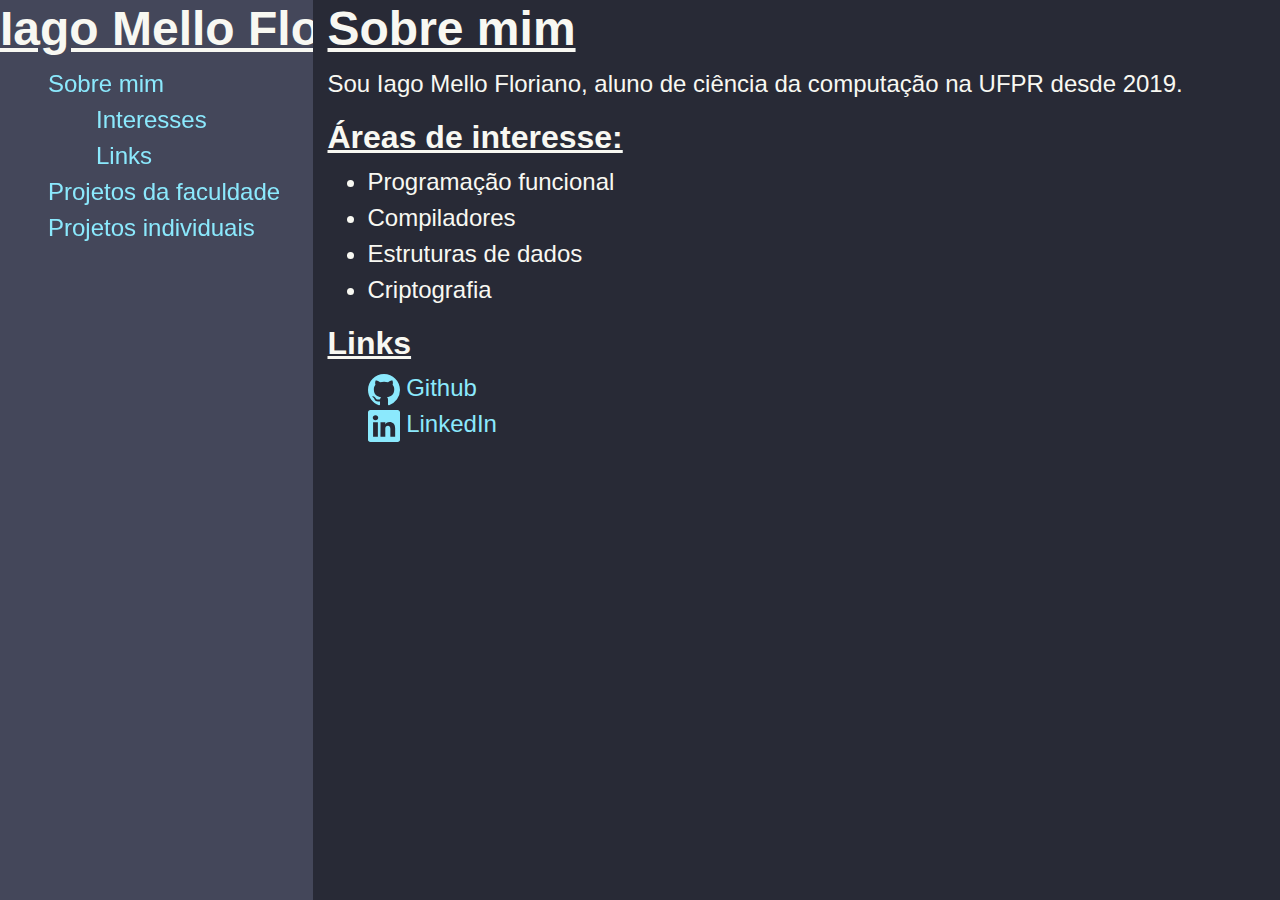
==== commit 197ccfd3: "Resolve sidebard e projetos individuais quase pronto" ====
--- a/T1/index.html
+++ b/T1/index.html
@@ -7,7 +7,7 @@
     <title>Minha página</title>
   </head>
   <body>
-    <main class="row flex-nowrap">
+    <main class="row h-100">
       <!--Coluna lateral-->
       <aside class="col-3">
         <aside class="navigation">
@@ -26,7 +26,7 @@
         </aside>
       </aside>
       <!--Conteúdo principal-->
-      <div class="col-9">
+      <div class="col-9 main-pane">
         <h1>Sobre mim</h1>
         <p>Sou Iago Mello Floriano, aluno de ciência da computação na UFPR desde 2019.</p>
         <h5 id="interesses">Áreas de interesse:</h5>
@@ -55,326 +55,6 @@
               LinkedIn
             </a>
           </li>
-          <li>
-            <a class="icons" href="https://github.com/IagoFloriano">
-              <svg xmlns="http://www.w3.org/2000/svg" width="32" height="32" fill="currentColor" class="bi bi-github" viewBox="0 0 16 16">
-                <path d="M8 0C3.58 0 0 3.58 0 8c0 3.54 2.29 6.53 5.47 7.59.4.07.55-.17.55-.38 0-.19-.01-.82-.01-1.49-2.01.37-2.53-.49-2.69-.94-.09-.23-.48-.94-.82-1.13-.28-.15-.68-.52-.01-.53.63-.01 1.08.58 1.23.82.72 1.21 1.87.87 2.33.66.07-.52.28-.87.51-1.07-1.78-.2-3.64-.89-3.64-3.95 0-.87.31-1.59.82-2.15-.08-.2-.36-1.02.08-2.12 0 0 .67-.21 2.2.82.64-.18 1.32-.27 2-.27s1.36.09 2 .27c1.53-1.04 2.2-.82 2.2-.82.44 1.1.16 1.92.08 2.12.51.56.82 1.27.82 2.15 0 3.07-1.87 3.75-3.65 3.95.29.25.54.73.54 1.48 0 1.07-.01 1.93-.01 2.2 0 .21.15.46.55.38A8.01 8.01 0 0 0 16 8c0-4.42-3.58-8-8-8"/>
-              </svg>
-              Github
-            </a>
-          </li>
-          <li>
-            <a class="icons" href="https://www.linkedin.com/in/iago-mello-floriano-b242a11b5/">
-              <svg xmlns="http://www.w3.org/2000/svg" width="32" height="32" fill="currentColor" class="bi bi-linkedin" viewBox="0 0 16 16">
-                <path d="M0 1.146C0 .513.526 0 1.175 0h13.65C15.474 0 16 .513 16 1.146v13.708c0 .633-.526 1.146-1.175 1.146H1.175C.526 16 0 15.487 0 14.854zm4.943 12.248V6.169H2.542v7.225zm-1.2-8.212c.837 0 1.358-.554 1.358-1.248-.015-.709-.52-1.248-1.342-1.248S2.4 3.226 2.4 3.934c0 .694.521 1.248 1.327 1.248zm4.908 8.212V9.359c0-.216.016-.432.08-.586.173-.431.568-.878 1.232-.878.869 0 1.216.662 1.216 1.634v3.865h2.401V9.25c0-2.22-1.184-3.252-2.764-3.252-1.274 0-1.845.7-2.165 1.193v.025h-.016l.016-.025V6.169h-2.4c.03.678 0 7.225 0 7.225z"/>
-              </svg>
-              LinkedIn
-            </a>
-          </li>
-          <li>
-            <a class="icons" href="https://github.com/IagoFloriano">
-              <svg xmlns="http://www.w3.org/2000/svg" width="32" height="32" fill="currentColor" class="bi bi-github" viewBox="0 0 16 16">
-                <path d="M8 0C3.58 0 0 3.58 0 8c0 3.54 2.29 6.53 5.47 7.59.4.07.55-.17.55-.38 0-.19-.01-.82-.01-1.49-2.01.37-2.53-.49-2.69-.94-.09-.23-.48-.94-.82-1.13-.28-.15-.68-.52-.01-.53.63-.01 1.08.58 1.23.82.72 1.21 1.87.87 2.33.66.07-.52.28-.87.51-1.07-1.78-.2-3.64-.89-3.64-3.95 0-.87.31-1.59.82-2.15-.08-.2-.36-1.02.08-2.12 0 0 .67-.21 2.2.82.64-.18 1.32-.27 2-.27s1.36.09 2 .27c1.53-1.04 2.2-.82 2.2-.82.44 1.1.16 1.92.08 2.12.51.56.82 1.27.82 2.15 0 3.07-1.87 3.75-3.65 3.95.29.25.54.73.54 1.48 0 1.07-.01 1.93-.01 2.2 0 .21.15.46.55.38A8.01 8.01 0 0 0 16 8c0-4.42-3.58-8-8-8"/>
-              </svg>
-              Github
-            </a>
-          </li>
-          <li>
-            <a class="icons" href="https://www.linkedin.com/in/iago-mello-floriano-b242a11b5/">
-              <svg xmlns="http://www.w3.org/2000/svg" width="32" height="32" fill="currentColor" class="bi bi-linkedin" viewBox="0 0 16 16">
-                <path d="M0 1.146C0 .513.526 0 1.175 0h13.65C15.474 0 16 .513 16 1.146v13.708c0 .633-.526 1.146-1.175 1.146H1.175C.526 16 0 15.487 0 14.854zm4.943 12.248V6.169H2.542v7.225zm-1.2-8.212c.837 0 1.358-.554 1.358-1.248-.015-.709-.52-1.248-1.342-1.248S2.4 3.226 2.4 3.934c0 .694.521 1.248 1.327 1.248zm4.908 8.212V9.359c0-.216.016-.432.08-.586.173-.431.568-.878 1.232-.878.869 0 1.216.662 1.216 1.634v3.865h2.401V9.25c0-2.22-1.184-3.252-2.764-3.252-1.274 0-1.845.7-2.165 1.193v.025h-.016l.016-.025V6.169h-2.4c.03.678 0 7.225 0 7.225z"/>
-              </svg>
-              LinkedIn
-            </a>
-          </li>
-          <li>
-            <a class="icons" href="https://github.com/IagoFloriano">
-              <svg xmlns="http://www.w3.org/2000/svg" width="32" height="32" fill="currentColor" class="bi bi-github" viewBox="0 0 16 16">
-                <path d="M8 0C3.58 0 0 3.58 0 8c0 3.54 2.29 6.53 5.47 7.59.4.07.55-.17.55-.38 0-.19-.01-.82-.01-1.49-2.01.37-2.53-.49-2.69-.94-.09-.23-.48-.94-.82-1.13-.28-.15-.68-.52-.01-.53.63-.01 1.08.58 1.23.82.72 1.21 1.87.87 2.33.66.07-.52.28-.87.51-1.07-1.78-.2-3.64-.89-3.64-3.95 0-.87.31-1.59.82-2.15-.08-.2-.36-1.02.08-2.12 0 0 .67-.21 2.2.82.64-.18 1.32-.27 2-.27s1.36.09 2 .27c1.53-1.04 2.2-.82 2.2-.82.44 1.1.16 1.92.08 2.12.51.56.82 1.27.82 2.15 0 3.07-1.87 3.75-3.65 3.95.29.25.54.73.54 1.48 0 1.07-.01 1.93-.01 2.2 0 .21.15.46.55.38A8.01 8.01 0 0 0 16 8c0-4.42-3.58-8-8-8"/>
-              </svg>
-              Github
-            </a>
-          </li>
-          <li>
-            <a class="icons" href="https://www.linkedin.com/in/iago-mello-floriano-b242a11b5/">
-              <svg xmlns="http://www.w3.org/2000/svg" width="32" height="32" fill="currentColor" class="bi bi-linkedin" viewBox="0 0 16 16">
-                <path d="M0 1.146C0 .513.526 0 1.175 0h13.65C15.474 0 16 .513 16 1.146v13.708c0 .633-.526 1.146-1.175 1.146H1.175C.526 16 0 15.487 0 14.854zm4.943 12.248V6.169H2.542v7.225zm-1.2-8.212c.837 0 1.358-.554 1.358-1.248-.015-.709-.52-1.248-1.342-1.248S2.4 3.226 2.4 3.934c0 .694.521 1.248 1.327 1.248zm4.908 8.212V9.359c0-.216.016-.432.08-.586.173-.431.568-.878 1.232-.878.869 0 1.216.662 1.216 1.634v3.865h2.401V9.25c0-2.22-1.184-3.252-2.764-3.252-1.274 0-1.845.7-2.165 1.193v.025h-.016l.016-.025V6.169h-2.4c.03.678 0 7.225 0 7.225z"/>
-              </svg>
-              LinkedIn
-            </a>
-          </li>
-          <li>
-            <a class="icons" href="https://github.com/IagoFloriano">
-              <svg xmlns="http://www.w3.org/2000/svg" width="32" height="32" fill="currentColor" class="bi bi-github" viewBox="0 0 16 16">
-                <path d="M8 0C3.58 0 0 3.58 0 8c0 3.54 2.29 6.53 5.47 7.59.4.07.55-.17.55-.38 0-.19-.01-.82-.01-1.49-2.01.37-2.53-.49-2.69-.94-.09-.23-.48-.94-.82-1.13-.28-.15-.68-.52-.01-.53.63-.01 1.08.58 1.23.82.72 1.21 1.87.87 2.33.66.07-.52.28-.87.51-1.07-1.78-.2-3.64-.89-3.64-3.95 0-.87.31-1.59.82-2.15-.08-.2-.36-1.02.08-2.12 0 0 .67-.21 2.2.82.64-.18 1.32-.27 2-.27s1.36.09 2 .27c1.53-1.04 2.2-.82 2.2-.82.44 1.1.16 1.92.08 2.12.51.56.82 1.27.82 2.15 0 3.07-1.87 3.75-3.65 3.95.29.25.54.73.54 1.48 0 1.07-.01 1.93-.01 2.2 0 .21.15.46.55.38A8.01 8.01 0 0 0 16 8c0-4.42-3.58-8-8-8"/>
-              </svg>
-              Github
-            </a>
-          </li>
-          <li>
-            <a class="icons" href="https://www.linkedin.com/in/iago-mello-floriano-b242a11b5/">
-              <svg xmlns="http://www.w3.org/2000/svg" width="32" height="32" fill="currentColor" class="bi bi-linkedin" viewBox="0 0 16 16">
-                <path d="M0 1.146C0 .513.526 0 1.175 0h13.65C15.474 0 16 .513 16 1.146v13.708c0 .633-.526 1.146-1.175 1.146H1.175C.526 16 0 15.487 0 14.854zm4.943 12.248V6.169H2.542v7.225zm-1.2-8.212c.837 0 1.358-.554 1.358-1.248-.015-.709-.52-1.248-1.342-1.248S2.4 3.226 2.4 3.934c0 .694.521 1.248 1.327 1.248zm4.908 8.212V9.359c0-.216.016-.432.08-.586.173-.431.568-.878 1.232-.878.869 0 1.216.662 1.216 1.634v3.865h2.401V9.25c0-2.22-1.184-3.252-2.764-3.252-1.274 0-1.845.7-2.165 1.193v.025h-.016l.016-.025V6.169h-2.4c.03.678 0 7.225 0 7.225z"/>
-              </svg>
-              LinkedIn
-            </a>
-          </li>
-          <li>
-            <a class="icons" href="https://github.com/IagoFloriano">
-              <svg xmlns="http://www.w3.org/2000/svg" width="32" height="32" fill="currentColor" class="bi bi-github" viewBox="0 0 16 16">
-                <path d="M8 0C3.58 0 0 3.58 0 8c0 3.54 2.29 6.53 5.47 7.59.4.07.55-.17.55-.38 0-.19-.01-.82-.01-1.49-2.01.37-2.53-.49-2.69-.94-.09-.23-.48-.94-.82-1.13-.28-.15-.68-.52-.01-.53.63-.01 1.08.58 1.23.82.72 1.21 1.87.87 2.33.66.07-.52.28-.87.51-1.07-1.78-.2-3.64-.89-3.64-3.95 0-.87.31-1.59.82-2.15-.08-.2-.36-1.02.08-2.12 0 0 .67-.21 2.2.82.64-.18 1.32-.27 2-.27s1.36.09 2 .27c1.53-1.04 2.2-.82 2.2-.82.44 1.1.16 1.92.08 2.12.51.56.82 1.27.82 2.15 0 3.07-1.87 3.75-3.65 3.95.29.25.54.73.54 1.48 0 1.07-.01 1.93-.01 2.2 0 .21.15.46.55.38A8.01 8.01 0 0 0 16 8c0-4.42-3.58-8-8-8"/>
-              </svg>
-              Github
-            </a>
-          </li>
-          <li>
-            <a class="icons" href="https://www.linkedin.com/in/iago-mello-floriano-b242a11b5/">
-              <svg xmlns="http://www.w3.org/2000/svg" width="32" height="32" fill="currentColor" class="bi bi-linkedin" viewBox="0 0 16 16">
-                <path d="M0 1.146C0 .513.526 0 1.175 0h13.65C15.474 0 16 .513 16 1.146v13.708c0 .633-.526 1.146-1.175 1.146H1.175C.526 16 0 15.487 0 14.854zm4.943 12.248V6.169H2.542v7.225zm-1.2-8.212c.837 0 1.358-.554 1.358-1.248-.015-.709-.52-1.248-1.342-1.248S2.4 3.226 2.4 3.934c0 .694.521 1.248 1.327 1.248zm4.908 8.212V9.359c0-.216.016-.432.08-.586.173-.431.568-.878 1.232-.878.869 0 1.216.662 1.216 1.634v3.865h2.401V9.25c0-2.22-1.184-3.252-2.764-3.252-1.274 0-1.845.7-2.165 1.193v.025h-.016l.016-.025V6.169h-2.4c.03.678 0 7.225 0 7.225z"/>
-              </svg>
-              LinkedIn
-            </a>
-          </li>
-          <li>
-            <a class="icons" href="https://github.com/IagoFloriano">
-              <svg xmlns="http://www.w3.org/2000/svg" width="32" height="32" fill="currentColor" class="bi bi-github" viewBox="0 0 16 16">
-                <path d="M8 0C3.58 0 0 3.58 0 8c0 3.54 2.29 6.53 5.47 7.59.4.07.55-.17.55-.38 0-.19-.01-.82-.01-1.49-2.01.37-2.53-.49-2.69-.94-.09-.23-.48-.94-.82-1.13-.28-.15-.68-.52-.01-.53.63-.01 1.08.58 1.23.82.72 1.21 1.87.87 2.33.66.07-.52.28-.87.51-1.07-1.78-.2-3.64-.89-3.64-3.95 0-.87.31-1.59.82-2.15-.08-.2-.36-1.02.08-2.12 0 0 .67-.21 2.2.82.64-.18 1.32-.27 2-.27s1.36.09 2 .27c1.53-1.04 2.2-.82 2.2-.82.44 1.1.16 1.92.08 2.12.51.56.82 1.27.82 2.15 0 3.07-1.87 3.75-3.65 3.95.29.25.54.73.54 1.48 0 1.07-.01 1.93-.01 2.2 0 .21.15.46.55.38A8.01 8.01 0 0 0 16 8c0-4.42-3.58-8-8-8"/>
-              </svg>
-              Github
-            </a>
-          </li>
-          <li>
-            <a class="icons" href="https://www.linkedin.com/in/iago-mello-floriano-b242a11b5/">
-              <svg xmlns="http://www.w3.org/2000/svg" width="32" height="32" fill="currentColor" class="bi bi-linkedin" viewBox="0 0 16 16">
-                <path d="M0 1.146C0 .513.526 0 1.175 0h13.65C15.474 0 16 .513 16 1.146v13.708c0 .633-.526 1.146-1.175 1.146H1.175C.526 16 0 15.487 0 14.854zm4.943 12.248V6.169H2.542v7.225zm-1.2-8.212c.837 0 1.358-.554 1.358-1.248-.015-.709-.52-1.248-1.342-1.248S2.4 3.226 2.4 3.934c0 .694.521 1.248 1.327 1.248zm4.908 8.212V9.359c0-.216.016-.432.08-.586.173-.431.568-.878 1.232-.878.869 0 1.216.662 1.216 1.634v3.865h2.401V9.25c0-2.22-1.184-3.252-2.764-3.252-1.274 0-1.845.7-2.165 1.193v.025h-.016l.016-.025V6.169h-2.4c.03.678 0 7.225 0 7.225z"/>
-              </svg>
-              LinkedIn
-            </a>
-          </li>
-          <li>
-            <a class="icons" href="https://github.com/IagoFloriano">
-              <svg xmlns="http://www.w3.org/2000/svg" width="32" height="32" fill="currentColor" class="bi bi-github" viewBox="0 0 16 16">
-                <path d="M8 0C3.58 0 0 3.58 0 8c0 3.54 2.29 6.53 5.47 7.59.4.07.55-.17.55-.38 0-.19-.01-.82-.01-1.49-2.01.37-2.53-.49-2.69-.94-.09-.23-.48-.94-.82-1.13-.28-.15-.68-.52-.01-.53.63-.01 1.08.58 1.23.82.72 1.21 1.87.87 2.33.66.07-.52.28-.87.51-1.07-1.78-.2-3.64-.89-3.64-3.95 0-.87.31-1.59.82-2.15-.08-.2-.36-1.02.08-2.12 0 0 .67-.21 2.2.82.64-.18 1.32-.27 2-.27s1.36.09 2 .27c1.53-1.04 2.2-.82 2.2-.82.44 1.1.16 1.92.08 2.12.51.56.82 1.27.82 2.15 0 3.07-1.87 3.75-3.65 3.95.29.25.54.73.54 1.48 0 1.07-.01 1.93-.01 2.2 0 .21.15.46.55.38A8.01 8.01 0 0 0 16 8c0-4.42-3.58-8-8-8"/>
-              </svg>
-              Github
-            </a>
-          </li>
-          <li>
-            <a class="icons" href="https://www.linkedin.com/in/iago-mello-floriano-b242a11b5/">
-              <svg xmlns="http://www.w3.org/2000/svg" width="32" height="32" fill="currentColor" class="bi bi-linkedin" viewBox="0 0 16 16">
-                <path d="M0 1.146C0 .513.526 0 1.175 0h13.65C15.474 0 16 .513 16 1.146v13.708c0 .633-.526 1.146-1.175 1.146H1.175C.526 16 0 15.487 0 14.854zm4.943 12.248V6.169H2.542v7.225zm-1.2-8.212c.837 0 1.358-.554 1.358-1.248-.015-.709-.52-1.248-1.342-1.248S2.4 3.226 2.4 3.934c0 .694.521 1.248 1.327 1.248zm4.908 8.212V9.359c0-.216.016-.432.08-.586.173-.431.568-.878 1.232-.878.869 0 1.216.662 1.216 1.634v3.865h2.401V9.25c0-2.22-1.184-3.252-2.764-3.252-1.274 0-1.845.7-2.165 1.193v.025h-.016l.016-.025V6.169h-2.4c.03.678 0 7.225 0 7.225z"/>
-              </svg>
-              LinkedIn
-            </a>
-          </li>
-          <li>
-            <a class="icons" href="https://github.com/IagoFloriano">
-              <svg xmlns="http://www.w3.org/2000/svg" width="32" height="32" fill="currentColor" class="bi bi-github" viewBox="0 0 16 16">
-                <path d="M8 0C3.58 0 0 3.58 0 8c0 3.54 2.29 6.53 5.47 7.59.4.07.55-.17.55-.38 0-.19-.01-.82-.01-1.49-2.01.37-2.53-.49-2.69-.94-.09-.23-.48-.94-.82-1.13-.28-.15-.68-.52-.01-.53.63-.01 1.08.58 1.23.82.72 1.21 1.87.87 2.33.66.07-.52.28-.87.51-1.07-1.78-.2-3.64-.89-3.64-3.95 0-.87.31-1.59.82-2.15-.08-.2-.36-1.02.08-2.12 0 0 .67-.21 2.2.82.64-.18 1.32-.27 2-.27s1.36.09 2 .27c1.53-1.04 2.2-.82 2.2-.82.44 1.1.16 1.92.08 2.12.51.56.82 1.27.82 2.15 0 3.07-1.87 3.75-3.65 3.95.29.25.54.73.54 1.48 0 1.07-.01 1.93-.01 2.2 0 .21.15.46.55.38A8.01 8.01 0 0 0 16 8c0-4.42-3.58-8-8-8"/>
-              </svg>
-              Github
-            </a>
-          </li>
-          <li>
-            <a class="icons" href="https://www.linkedin.com/in/iago-mello-floriano-b242a11b5/">
-              <svg xmlns="http://www.w3.org/2000/svg" width="32" height="32" fill="currentColor" class="bi bi-linkedin" viewBox="0 0 16 16">
-                <path d="M0 1.146C0 .513.526 0 1.175 0h13.65C15.474 0 16 .513 16 1.146v13.708c0 .633-.526 1.146-1.175 1.146H1.175C.526 16 0 15.487 0 14.854zm4.943 12.248V6.169H2.542v7.225zm-1.2-8.212c.837 0 1.358-.554 1.358-1.248-.015-.709-.52-1.248-1.342-1.248S2.4 3.226 2.4 3.934c0 .694.521 1.248 1.327 1.248zm4.908 8.212V9.359c0-.216.016-.432.08-.586.173-.431.568-.878 1.232-.878.869 0 1.216.662 1.216 1.634v3.865h2.401V9.25c0-2.22-1.184-3.252-2.764-3.252-1.274 0-1.845.7-2.165 1.193v.025h-.016l.016-.025V6.169h-2.4c.03.678 0 7.225 0 7.225z"/>
-              </svg>
-              LinkedIn
-            </a>
-          </li>
-          <li>
-            <a class="icons" href="https://github.com/IagoFloriano">
-              <svg xmlns="http://www.w3.org/2000/svg" width="32" height="32" fill="currentColor" class="bi bi-github" viewBox="0 0 16 16">
-                <path d="M8 0C3.58 0 0 3.58 0 8c0 3.54 2.29 6.53 5.47 7.59.4.07.55-.17.55-.38 0-.19-.01-.82-.01-1.49-2.01.37-2.53-.49-2.69-.94-.09-.23-.48-.94-.82-1.13-.28-.15-.68-.52-.01-.53.63-.01 1.08.58 1.23.82.72 1.21 1.87.87 2.33.66.07-.52.28-.87.51-1.07-1.78-.2-3.64-.89-3.64-3.95 0-.87.31-1.59.82-2.15-.08-.2-.36-1.02.08-2.12 0 0 .67-.21 2.2.82.64-.18 1.32-.27 2-.27s1.36.09 2 .27c1.53-1.04 2.2-.82 2.2-.82.44 1.1.16 1.92.08 2.12.51.56.82 1.27.82 2.15 0 3.07-1.87 3.75-3.65 3.95.29.25.54.73.54 1.48 0 1.07-.01 1.93-.01 2.2 0 .21.15.46.55.38A8.01 8.01 0 0 0 16 8c0-4.42-3.58-8-8-8"/>
-              </svg>
-              Github
-            </a>
-          </li>
-          <li>
-            <a class="icons" href="https://www.linkedin.com/in/iago-mello-floriano-b242a11b5/">
-              <svg xmlns="http://www.w3.org/2000/svg" width="32" height="32" fill="currentColor" class="bi bi-linkedin" viewBox="0 0 16 16">
-                <path d="M0 1.146C0 .513.526 0 1.175 0h13.65C15.474 0 16 .513 16 1.146v13.708c0 .633-.526 1.146-1.175 1.146H1.175C.526 16 0 15.487 0 14.854zm4.943 12.248V6.169H2.542v7.225zm-1.2-8.212c.837 0 1.358-.554 1.358-1.248-.015-.709-.52-1.248-1.342-1.248S2.4 3.226 2.4 3.934c0 .694.521 1.248 1.327 1.248zm4.908 8.212V9.359c0-.216.016-.432.08-.586.173-.431.568-.878 1.232-.878.869 0 1.216.662 1.216 1.634v3.865h2.401V9.25c0-2.22-1.184-3.252-2.764-3.252-1.274 0-1.845.7-2.165 1.193v.025h-.016l.016-.025V6.169h-2.4c.03.678 0 7.225 0 7.225z"/>
-              </svg>
-              LinkedIn
-            </a>
-          </li>
-          <li>
-            <a class="icons" href="https://github.com/IagoFloriano">
-              <svg xmlns="http://www.w3.org/2000/svg" width="32" height="32" fill="currentColor" class="bi bi-github" viewBox="0 0 16 16">
-                <path d="M8 0C3.58 0 0 3.58 0 8c0 3.54 2.29 6.53 5.47 7.59.4.07.55-.17.55-.38 0-.19-.01-.82-.01-1.49-2.01.37-2.53-.49-2.69-.94-.09-.23-.48-.94-.82-1.13-.28-.15-.68-.52-.01-.53.63-.01 1.08.58 1.23.82.72 1.21 1.87.87 2.33.66.07-.52.28-.87.51-1.07-1.78-.2-3.64-.89-3.64-3.95 0-.87.31-1.59.82-2.15-.08-.2-.36-1.02.08-2.12 0 0 .67-.21 2.2.82.64-.18 1.32-.27 2-.27s1.36.09 2 .27c1.53-1.04 2.2-.82 2.2-.82.44 1.1.16 1.92.08 2.12.51.56.82 1.27.82 2.15 0 3.07-1.87 3.75-3.65 3.95.29.25.54.73.54 1.48 0 1.07-.01 1.93-.01 2.2 0 .21.15.46.55.38A8.01 8.01 0 0 0 16 8c0-4.42-3.58-8-8-8"/>
-              </svg>
-              Github
-            </a>
-          </li>
-          <li>
-            <a class="icons" href="https://www.linkedin.com/in/iago-mello-floriano-b242a11b5/">
-              <svg xmlns="http://www.w3.org/2000/svg" width="32" height="32" fill="currentColor" class="bi bi-linkedin" viewBox="0 0 16 16">
-                <path d="M0 1.146C0 .513.526 0 1.175 0h13.65C15.474 0 16 .513 16 1.146v13.708c0 .633-.526 1.146-1.175 1.146H1.175C.526 16 0 15.487 0 14.854zm4.943 12.248V6.169H2.542v7.225zm-1.2-8.212c.837 0 1.358-.554 1.358-1.248-.015-.709-.52-1.248-1.342-1.248S2.4 3.226 2.4 3.934c0 .694.521 1.248 1.327 1.248zm4.908 8.212V9.359c0-.216.016-.432.08-.586.173-.431.568-.878 1.232-.878.869 0 1.216.662 1.216 1.634v3.865h2.401V9.25c0-2.22-1.184-3.252-2.764-3.252-1.274 0-1.845.7-2.165 1.193v.025h-.016l.016-.025V6.169h-2.4c.03.678 0 7.225 0 7.225z"/>
-              </svg>
-              LinkedIn
-            </a>
-          </li>
-          <li>
-            <a class="icons" href="https://github.com/IagoFloriano">
-              <svg xmlns="http://www.w3.org/2000/svg" width="32" height="32" fill="currentColor" class="bi bi-github" viewBox="0 0 16 16">
-                <path d="M8 0C3.58 0 0 3.58 0 8c0 3.54 2.29 6.53 5.47 7.59.4.07.55-.17.55-.38 0-.19-.01-.82-.01-1.49-2.01.37-2.53-.49-2.69-.94-.09-.23-.48-.94-.82-1.13-.28-.15-.68-.52-.01-.53.63-.01 1.08.58 1.23.82.72 1.21 1.87.87 2.33.66.07-.52.28-.87.51-1.07-1.78-.2-3.64-.89-3.64-3.95 0-.87.31-1.59.82-2.15-.08-.2-.36-1.02.08-2.12 0 0 .67-.21 2.2.82.64-.18 1.32-.27 2-.27s1.36.09 2 .27c1.53-1.04 2.2-.82 2.2-.82.44 1.1.16 1.92.08 2.12.51.56.82 1.27.82 2.15 0 3.07-1.87 3.75-3.65 3.95.29.25.54.73.54 1.48 0 1.07-.01 1.93-.01 2.2 0 .21.15.46.55.38A8.01 8.01 0 0 0 16 8c0-4.42-3.58-8-8-8"/>
-              </svg>
-              Github
-            </a>
-          </li>
-          <li>
-            <a class="icons" href="https://www.linkedin.com/in/iago-mello-floriano-b242a11b5/">
-              <svg xmlns="http://www.w3.org/2000/svg" width="32" height="32" fill="currentColor" class="bi bi-linkedin" viewBox="0 0 16 16">
-                <path d="M0 1.146C0 .513.526 0 1.175 0h13.65C15.474 0 16 .513 16 1.146v13.708c0 .633-.526 1.146-1.175 1.146H1.175C.526 16 0 15.487 0 14.854zm4.943 12.248V6.169H2.542v7.225zm-1.2-8.212c.837 0 1.358-.554 1.358-1.248-.015-.709-.52-1.248-1.342-1.248S2.4 3.226 2.4 3.934c0 .694.521 1.248 1.327 1.248zm4.908 8.212V9.359c0-.216.016-.432.08-.586.173-.431.568-.878 1.232-.878.869 0 1.216.662 1.216 1.634v3.865h2.401V9.25c0-2.22-1.184-3.252-2.764-3.252-1.274 0-1.845.7-2.165 1.193v.025h-.016l.016-.025V6.169h-2.4c.03.678 0 7.225 0 7.225z"/>
-              </svg>
-              LinkedIn
-            </a>
-          </li>
-          <li>
-            <a class="icons" href="https://github.com/IagoFloriano">
-              <svg xmlns="http://www.w3.org/2000/svg" width="32" height="32" fill="currentColor" class="bi bi-github" viewBox="0 0 16 16">
-                <path d="M8 0C3.58 0 0 3.58 0 8c0 3.54 2.29 6.53 5.47 7.59.4.07.55-.17.55-.38 0-.19-.01-.82-.01-1.49-2.01.37-2.53-.49-2.69-.94-.09-.23-.48-.94-.82-1.13-.28-.15-.68-.52-.01-.53.63-.01 1.08.58 1.23.82.72 1.21 1.87.87 2.33.66.07-.52.28-.87.51-1.07-1.78-.2-3.64-.89-3.64-3.95 0-.87.31-1.59.82-2.15-.08-.2-.36-1.02.08-2.12 0 0 .67-.21 2.2.82.64-.18 1.32-.27 2-.27s1.36.09 2 .27c1.53-1.04 2.2-.82 2.2-.82.44 1.1.16 1.92.08 2.12.51.56.82 1.27.82 2.15 0 3.07-1.87 3.75-3.65 3.95.29.25.54.73.54 1.48 0 1.07-.01 1.93-.01 2.2 0 .21.15.46.55.38A8.01 8.01 0 0 0 16 8c0-4.42-3.58-8-8-8"/>
-              </svg>
-              Github
-            </a>
-          </li>
-          <li>
-            <a class="icons" href="https://www.linkedin.com/in/iago-mello-floriano-b242a11b5/">
-              <svg xmlns="http://www.w3.org/2000/svg" width="32" height="32" fill="currentColor" class="bi bi-linkedin" viewBox="0 0 16 16">
-                <path d="M0 1.146C0 .513.526 0 1.175 0h13.65C15.474 0 16 .513 16 1.146v13.708c0 .633-.526 1.146-1.175 1.146H1.175C.526 16 0 15.487 0 14.854zm4.943 12.248V6.169H2.542v7.225zm-1.2-8.212c.837 0 1.358-.554 1.358-1.248-.015-.709-.52-1.248-1.342-1.248S2.4 3.226 2.4 3.934c0 .694.521 1.248 1.327 1.248zm4.908 8.212V9.359c0-.216.016-.432.08-.586.173-.431.568-.878 1.232-.878.869 0 1.216.662 1.216 1.634v3.865h2.401V9.25c0-2.22-1.184-3.252-2.764-3.252-1.274 0-1.845.7-2.165 1.193v.025h-.016l.016-.025V6.169h-2.4c.03.678 0 7.225 0 7.225z"/>
-              </svg>
-              LinkedIn
-            </a>
-          </li>
-          <li>
-            <a class="icons" href="https://github.com/IagoFloriano">
-              <svg xmlns="http://www.w3.org/2000/svg" width="32" height="32" fill="currentColor" class="bi bi-github" viewBox="0 0 16 16">
-                <path d="M8 0C3.58 0 0 3.58 0 8c0 3.54 2.29 6.53 5.47 7.59.4.07.55-.17.55-.38 0-.19-.01-.82-.01-1.49-2.01.37-2.53-.49-2.69-.94-.09-.23-.48-.94-.82-1.13-.28-.15-.68-.52-.01-.53.63-.01 1.08.58 1.23.82.72 1.21 1.87.87 2.33.66.07-.52.28-.87.51-1.07-1.78-.2-3.64-.89-3.64-3.95 0-.87.31-1.59.82-2.15-.08-.2-.36-1.02.08-2.12 0 0 .67-.21 2.2.82.64-.18 1.32-.27 2-.27s1.36.09 2 .27c1.53-1.04 2.2-.82 2.2-.82.44 1.1.16 1.92.08 2.12.51.56.82 1.27.82 2.15 0 3.07-1.87 3.75-3.65 3.95.29.25.54.73.54 1.48 0 1.07-.01 1.93-.01 2.2 0 .21.15.46.55.38A8.01 8.01 0 0 0 16 8c0-4.42-3.58-8-8-8"/>
-              </svg>
-              Github
-            </a>
-          </li>
-          <li>
-            <a class="icons" href="https://www.linkedin.com/in/iago-mello-floriano-b242a11b5/">
-              <svg xmlns="http://www.w3.org/2000/svg" width="32" height="32" fill="currentColor" class="bi bi-linkedin" viewBox="0 0 16 16">
-                <path d="M0 1.146C0 .513.526 0 1.175 0h13.65C15.474 0 16 .513 16 1.146v13.708c0 .633-.526 1.146-1.175 1.146H1.175C.526 16 0 15.487 0 14.854zm4.943 12.248V6.169H2.542v7.225zm-1.2-8.212c.837 0 1.358-.554 1.358-1.248-.015-.709-.52-1.248-1.342-1.248S2.4 3.226 2.4 3.934c0 .694.521 1.248 1.327 1.248zm4.908 8.212V9.359c0-.216.016-.432.08-.586.173-.431.568-.878 1.232-.878.869 0 1.216.662 1.216 1.634v3.865h2.401V9.25c0-2.22-1.184-3.252-2.764-3.252-1.274 0-1.845.7-2.165 1.193v.025h-.016l.016-.025V6.169h-2.4c.03.678 0 7.225 0 7.225z"/>
-              </svg>
-              LinkedIn
-            </a>
-          </li>
-          <li>
-            <a class="icons" href="https://github.com/IagoFloriano">
-              <svg xmlns="http://www.w3.org/2000/svg" width="32" height="32" fill="currentColor" class="bi bi-github" viewBox="0 0 16 16">
-                <path d="M8 0C3.58 0 0 3.58 0 8c0 3.54 2.29 6.53 5.47 7.59.4.07.55-.17.55-.38 0-.19-.01-.82-.01-1.49-2.01.37-2.53-.49-2.69-.94-.09-.23-.48-.94-.82-1.13-.28-.15-.68-.52-.01-.53.63-.01 1.08.58 1.23.82.72 1.21 1.87.87 2.33.66.07-.52.28-.87.51-1.07-1.78-.2-3.64-.89-3.64-3.95 0-.87.31-1.59.82-2.15-.08-.2-.36-1.02.08-2.12 0 0 .67-.21 2.2.82.64-.18 1.32-.27 2-.27s1.36.09 2 .27c1.53-1.04 2.2-.82 2.2-.82.44 1.1.16 1.92.08 2.12.51.56.82 1.27.82 2.15 0 3.07-1.87 3.75-3.65 3.95.29.25.54.73.54 1.48 0 1.07-.01 1.93-.01 2.2 0 .21.15.46.55.38A8.01 8.01 0 0 0 16 8c0-4.42-3.58-8-8-8"/>
-              </svg>
-              Github
-            </a>
-          </li>
-          <li>
-            <a class="icons" href="https://www.linkedin.com/in/iago-mello-floriano-b242a11b5/">
-              <svg xmlns="http://www.w3.org/2000/svg" width="32" height="32" fill="currentColor" class="bi bi-linkedin" viewBox="0 0 16 16">
-                <path d="M0 1.146C0 .513.526 0 1.175 0h13.65C15.474 0 16 .513 16 1.146v13.708c0 .633-.526 1.146-1.175 1.146H1.175C.526 16 0 15.487 0 14.854zm4.943 12.248V6.169H2.542v7.225zm-1.2-8.212c.837 0 1.358-.554 1.358-1.248-.015-.709-.52-1.248-1.342-1.248S2.4 3.226 2.4 3.934c0 .694.521 1.248 1.327 1.248zm4.908 8.212V9.359c0-.216.016-.432.08-.586.173-.431.568-.878 1.232-.878.869 0 1.216.662 1.216 1.634v3.865h2.401V9.25c0-2.22-1.184-3.252-2.764-3.252-1.274 0-1.845.7-2.165 1.193v.025h-.016l.016-.025V6.169h-2.4c.03.678 0 7.225 0 7.225z"/>
-              </svg>
-              LinkedIn
-            </a>
-          </li>
-          <li>
-            <a class="icons" href="https://github.com/IagoFloriano">
-              <svg xmlns="http://www.w3.org/2000/svg" width="32" height="32" fill="currentColor" class="bi bi-github" viewBox="0 0 16 16">
-                <path d="M8 0C3.58 0 0 3.58 0 8c0 3.54 2.29 6.53 5.47 7.59.4.07.55-.17.55-.38 0-.19-.01-.82-.01-1.49-2.01.37-2.53-.49-2.69-.94-.09-.23-.48-.94-.82-1.13-.28-.15-.68-.52-.01-.53.63-.01 1.08.58 1.23.82.72 1.21 1.87.87 2.33.66.07-.52.28-.87.51-1.07-1.78-.2-3.64-.89-3.64-3.95 0-.87.31-1.59.82-2.15-.08-.2-.36-1.02.08-2.12 0 0 .67-.21 2.2.82.64-.18 1.32-.27 2-.27s1.36.09 2 .27c1.53-1.04 2.2-.82 2.2-.82.44 1.1.16 1.92.08 2.12.51.56.82 1.27.82 2.15 0 3.07-1.87 3.75-3.65 3.95.29.25.54.73.54 1.48 0 1.07-.01 1.93-.01 2.2 0 .21.15.46.55.38A8.01 8.01 0 0 0 16 8c0-4.42-3.58-8-8-8"/>
-              </svg>
-              Github
-            </a>
-          </li>
-          <li>
-            <a class="icons" href="https://www.linkedin.com/in/iago-mello-floriano-b242a11b5/">
-              <svg xmlns="http://www.w3.org/2000/svg" width="32" height="32" fill="currentColor" class="bi bi-linkedin" viewBox="0 0 16 16">
-                <path d="M0 1.146C0 .513.526 0 1.175 0h13.65C15.474 0 16 .513 16 1.146v13.708c0 .633-.526 1.146-1.175 1.146H1.175C.526 16 0 15.487 0 14.854zm4.943 12.248V6.169H2.542v7.225zm-1.2-8.212c.837 0 1.358-.554 1.358-1.248-.015-.709-.52-1.248-1.342-1.248S2.4 3.226 2.4 3.934c0 .694.521 1.248 1.327 1.248zm4.908 8.212V9.359c0-.216.016-.432.08-.586.173-.431.568-.878 1.232-.878.869 0 1.216.662 1.216 1.634v3.865h2.401V9.25c0-2.22-1.184-3.252-2.764-3.252-1.274 0-1.845.7-2.165 1.193v.025h-.016l.016-.025V6.169h-2.4c.03.678 0 7.225 0 7.225z"/>
-              </svg>
-              LinkedIn
-            </a>
-          </li>
-          <li>
-            <a class="icons" href="https://github.com/IagoFloriano">
-              <svg xmlns="http://www.w3.org/2000/svg" width="32" height="32" fill="currentColor" class="bi bi-github" viewBox="0 0 16 16">
-                <path d="M8 0C3.58 0 0 3.58 0 8c0 3.54 2.29 6.53 5.47 7.59.4.07.55-.17.55-.38 0-.19-.01-.82-.01-1.49-2.01.37-2.53-.49-2.69-.94-.09-.23-.48-.94-.82-1.13-.28-.15-.68-.52-.01-.53.63-.01 1.08.58 1.23.82.72 1.21 1.87.87 2.33.66.07-.52.28-.87.51-1.07-1.78-.2-3.64-.89-3.64-3.95 0-.87.31-1.59.82-2.15-.08-.2-.36-1.02.08-2.12 0 0 .67-.21 2.2.82.64-.18 1.32-.27 2-.27s1.36.09 2 .27c1.53-1.04 2.2-.82 2.2-.82.44 1.1.16 1.92.08 2.12.51.56.82 1.27.82 2.15 0 3.07-1.87 3.75-3.65 3.95.29.25.54.73.54 1.48 0 1.07-.01 1.93-.01 2.2 0 .21.15.46.55.38A8.01 8.01 0 0 0 16 8c0-4.42-3.58-8-8-8"/>
-              </svg>
-              Github
-            </a>
-          </li>
-          <li>
-            <a class="icons" href="https://www.linkedin.com/in/iago-mello-floriano-b242a11b5/">
-              <svg xmlns="http://www.w3.org/2000/svg" width="32" height="32" fill="currentColor" class="bi bi-linkedin" viewBox="0 0 16 16">
-                <path d="M0 1.146C0 .513.526 0 1.175 0h13.65C15.474 0 16 .513 16 1.146v13.708c0 .633-.526 1.146-1.175 1.146H1.175C.526 16 0 15.487 0 14.854zm4.943 12.248V6.169H2.542v7.225zm-1.2-8.212c.837 0 1.358-.554 1.358-1.248-.015-.709-.52-1.248-1.342-1.248S2.4 3.226 2.4 3.934c0 .694.521 1.248 1.327 1.248zm4.908 8.212V9.359c0-.216.016-.432.08-.586.173-.431.568-.878 1.232-.878.869 0 1.216.662 1.216 1.634v3.865h2.401V9.25c0-2.22-1.184-3.252-2.764-3.252-1.274 0-1.845.7-2.165 1.193v.025h-.016l.016-.025V6.169h-2.4c.03.678 0 7.225 0 7.225z"/>
-              </svg>
-              LinkedIn
-            </a>
-          </li>
-          <li>
-            <a class="icons" href="https://github.com/IagoFloriano">
-              <svg xmlns="http://www.w3.org/2000/svg" width="32" height="32" fill="currentColor" class="bi bi-github" viewBox="0 0 16 16">
-                <path d="M8 0C3.58 0 0 3.58 0 8c0 3.54 2.29 6.53 5.47 7.59.4.07.55-.17.55-.38 0-.19-.01-.82-.01-1.49-2.01.37-2.53-.49-2.69-.94-.09-.23-.48-.94-.82-1.13-.28-.15-.68-.52-.01-.53.63-.01 1.08.58 1.23.82.72 1.21 1.87.87 2.33.66.07-.52.28-.87.51-1.07-1.78-.2-3.64-.89-3.64-3.95 0-.87.31-1.59.82-2.15-.08-.2-.36-1.02.08-2.12 0 0 .67-.21 2.2.82.64-.18 1.32-.27 2-.27s1.36.09 2 .27c1.53-1.04 2.2-.82 2.2-.82.44 1.1.16 1.92.08 2.12.51.56.82 1.27.82 2.15 0 3.07-1.87 3.75-3.65 3.95.29.25.54.73.54 1.48 0 1.07-.01 1.93-.01 2.2 0 .21.15.46.55.38A8.01 8.01 0 0 0 16 8c0-4.42-3.58-8-8-8"/>
-              </svg>
-              Github
-            </a>
-          </li>
-          <li>
-            <a class="icons" href="https://www.linkedin.com/in/iago-mello-floriano-b242a11b5/">
-              <svg xmlns="http://www.w3.org/2000/svg" width="32" height="32" fill="currentColor" class="bi bi-linkedin" viewBox="0 0 16 16">
-                <path d="M0 1.146C0 .513.526 0 1.175 0h13.65C15.474 0 16 .513 16 1.146v13.708c0 .633-.526 1.146-1.175 1.146H1.175C.526 16 0 15.487 0 14.854zm4.943 12.248V6.169H2.542v7.225zm-1.2-8.212c.837 0 1.358-.554 1.358-1.248-.015-.709-.52-1.248-1.342-1.248S2.4 3.226 2.4 3.934c0 .694.521 1.248 1.327 1.248zm4.908 8.212V9.359c0-.216.016-.432.08-.586.173-.431.568-.878 1.232-.878.869 0 1.216.662 1.216 1.634v3.865h2.401V9.25c0-2.22-1.184-3.252-2.764-3.252-1.274 0-1.845.7-2.165 1.193v.025h-.016l.016-.025V6.169h-2.4c.03.678 0 7.225 0 7.225z"/>
-              </svg>
-              LinkedIn
-            </a>
-          </li>
-          <li>
-            <a class="icons" href="https://github.com/IagoFloriano">
-              <svg xmlns="http://www.w3.org/2000/svg" width="32" height="32" fill="currentColor" class="bi bi-github" viewBox="0 0 16 16">
-                <path d="M8 0C3.58 0 0 3.58 0 8c0 3.54 2.29 6.53 5.47 7.59.4.07.55-.17.55-.38 0-.19-.01-.82-.01-1.49-2.01.37-2.53-.49-2.69-.94-.09-.23-.48-.94-.82-1.13-.28-.15-.68-.52-.01-.53.63-.01 1.08.58 1.23.82.72 1.21 1.87.87 2.33.66.07-.52.28-.87.51-1.07-1.78-.2-3.64-.89-3.64-3.95 0-.87.31-1.59.82-2.15-.08-.2-.36-1.02.08-2.12 0 0 .67-.21 2.2.82.64-.18 1.32-.27 2-.27s1.36.09 2 .27c1.53-1.04 2.2-.82 2.2-.82.44 1.1.16 1.92.08 2.12.51.56.82 1.27.82 2.15 0 3.07-1.87 3.75-3.65 3.95.29.25.54.73.54 1.48 0 1.07-.01 1.93-.01 2.2 0 .21.15.46.55.38A8.01 8.01 0 0 0 16 8c0-4.42-3.58-8-8-8"/>
-              </svg>
-              Github
-            </a>
-          </li>
-          <li>
-            <a class="icons" href="https://www.linkedin.com/in/iago-mello-floriano-b242a11b5/">
-              <svg xmlns="http://www.w3.org/2000/svg" width="32" height="32" fill="currentColor" class="bi bi-linkedin" viewBox="0 0 16 16">
-                <path d="M0 1.146C0 .513.526 0 1.175 0h13.65C15.474 0 16 .513 16 1.146v13.708c0 .633-.526 1.146-1.175 1.146H1.175C.526 16 0 15.487 0 14.854zm4.943 12.248V6.169H2.542v7.225zm-1.2-8.212c.837 0 1.358-.554 1.358-1.248-.015-.709-.52-1.248-1.342-1.248S2.4 3.226 2.4 3.934c0 .694.521 1.248 1.327 1.248zm4.908 8.212V9.359c0-.216.016-.432.08-.586.173-.431.568-.878 1.232-.878.869 0 1.216.662 1.216 1.634v3.865h2.401V9.25c0-2.22-1.184-3.252-2.764-3.252-1.274 0-1.845.7-2.165 1.193v.025h-.016l.016-.025V6.169h-2.4c.03.678 0 7.225 0 7.225z"/>
-              </svg>
-              LinkedIn
-            </a>
-          </li>
-          <li>
-            <a class="icons" href="https://github.com/IagoFloriano">
-              <svg xmlns="http://www.w3.org/2000/svg" width="32" height="32" fill="currentColor" class="bi bi-github" viewBox="0 0 16 16">
-                <path d="M8 0C3.58 0 0 3.58 0 8c0 3.54 2.29 6.53 5.47 7.59.4.07.55-.17.55-.38 0-.19-.01-.82-.01-1.49-2.01.37-2.53-.49-2.69-.94-.09-.23-.48-.94-.82-1.13-.28-.15-.68-.52-.01-.53.63-.01 1.08.58 1.23.82.72 1.21 1.87.87 2.33.66.07-.52.28-.87.51-1.07-1.78-.2-3.64-.89-3.64-3.95 0-.87.31-1.59.82-2.15-.08-.2-.36-1.02.08-2.12 0 0 .67-.21 2.2.82.64-.18 1.32-.27 2-.27s1.36.09 2 .27c1.53-1.04 2.2-.82 2.2-.82.44 1.1.16 1.92.08 2.12.51.56.82 1.27.82 2.15 0 3.07-1.87 3.75-3.65 3.95.29.25.54.73.54 1.48 0 1.07-.01 1.93-.01 2.2 0 .21.15.46.55.38A8.01 8.01 0 0 0 16 8c0-4.42-3.58-8-8-8"/>
-              </svg>
-              Github
-            </a>
-          </li>
-          <li>
-            <a class="icons" href="https://www.linkedin.com/in/iago-mello-floriano-b242a11b5/">
-              <svg xmlns="http://www.w3.org/2000/svg" width="32" height="32" fill="currentColor" class="bi bi-linkedin" viewBox="0 0 16 16">
-                <path d="M0 1.146C0 .513.526 0 1.175 0h13.65C15.474 0 16 .513 16 1.146v13.708c0 .633-.526 1.146-1.175 1.146H1.175C.526 16 0 15.487 0 14.854zm4.943 12.248V6.169H2.542v7.225zm-1.2-8.212c.837 0 1.358-.554 1.358-1.248-.015-.709-.52-1.248-1.342-1.248S2.4 3.226 2.4 3.934c0 .694.521 1.248 1.327 1.248zm4.908 8.212V9.359c0-.216.016-.432.08-.586.173-.431.568-.878 1.232-.878.869 0 1.216.662 1.216 1.634v3.865h2.401V9.25c0-2.22-1.184-3.252-2.764-3.252-1.274 0-1.845.7-2.165 1.193v.025h-.016l.016-.025V6.169h-2.4c.03.678 0 7.225 0 7.225z"/>
-              </svg>
-              LinkedIn
-            </a>
-          </li>
-          <li>
-            <a class="icons" href="https://github.com/IagoFloriano">
-              <svg xmlns="http://www.w3.org/2000/svg" width="32" height="32" fill="currentColor" class="bi bi-github" viewBox="0 0 16 16">
-                <path d="M8 0C3.58 0 0 3.58 0 8c0 3.54 2.29 6.53 5.47 7.59.4.07.55-.17.55-.38 0-.19-.01-.82-.01-1.49-2.01.37-2.53-.49-2.69-.94-.09-.23-.48-.94-.82-1.13-.28-.15-.68-.52-.01-.53.63-.01 1.08.58 1.23.82.72 1.21 1.87.87 2.33.66.07-.52.28-.87.51-1.07-1.78-.2-3.64-.89-3.64-3.95 0-.87.31-1.59.82-2.15-.08-.2-.36-1.02.08-2.12 0 0 .67-.21 2.2.82.64-.18 1.32-.27 2-.27s1.36.09 2 .27c1.53-1.04 2.2-.82 2.2-.82.44 1.1.16 1.92.08 2.12.51.56.82 1.27.82 2.15 0 3.07-1.87 3.75-3.65 3.95.29.25.54.73.54 1.48 0 1.07-.01 1.93-.01 2.2 0 .21.15.46.55.38A8.01 8.01 0 0 0 16 8c0-4.42-3.58-8-8-8"/>
-              </svg>
-              Github
-            </a>
-          </li>
-          <li>
-            <a class="icons" href="https://www.linkedin.com/in/iago-mello-floriano-b242a11b5/">
-              <svg xmlns="http://www.w3.org/2000/svg" width="32" height="32" fill="currentColor" class="bi bi-linkedin" viewBox="0 0 16 16">
-                <path d="M0 1.146C0 .513.526 0 1.175 0h13.65C15.474 0 16 .513 16 1.146v13.708c0 .633-.526 1.146-1.175 1.146H1.175C.526 16 0 15.487 0 14.854zm4.943 12.248V6.169H2.542v7.225zm-1.2-8.212c.837 0 1.358-.554 1.358-1.248-.015-.709-.52-1.248-1.342-1.248S2.4 3.226 2.4 3.934c0 .694.521 1.248 1.327 1.248zm4.908 8.212V9.359c0-.216.016-.432.08-.586.173-.431.568-.878 1.232-.878.869 0 1.216.662 1.216 1.634v3.865h2.401V9.25c0-2.22-1.184-3.252-2.764-3.252-1.274 0-1.845.7-2.165 1.193v.025h-.016l.016-.025V6.169h-2.4c.03.678 0 7.225 0 7.225z"/>
-              </svg>
-              LinkedIn
-            </a>
-          </li>
         </ul>
       </div>
     </main>
--- a/T1/styles/style.css
+++ b/T1/styles/style.css
@@ -82,10 +82,18 @@
   text-decoration: underline;
 }
 
+pre {
+  color: var(--light);
+}
+
 .navigation {
   background-color: var(--secondary);
   position: fixed;
   height: 100%;
+}
+
+.main-pane {
+  background-color: var(--primary);
 }
 
 .ident-1 {
